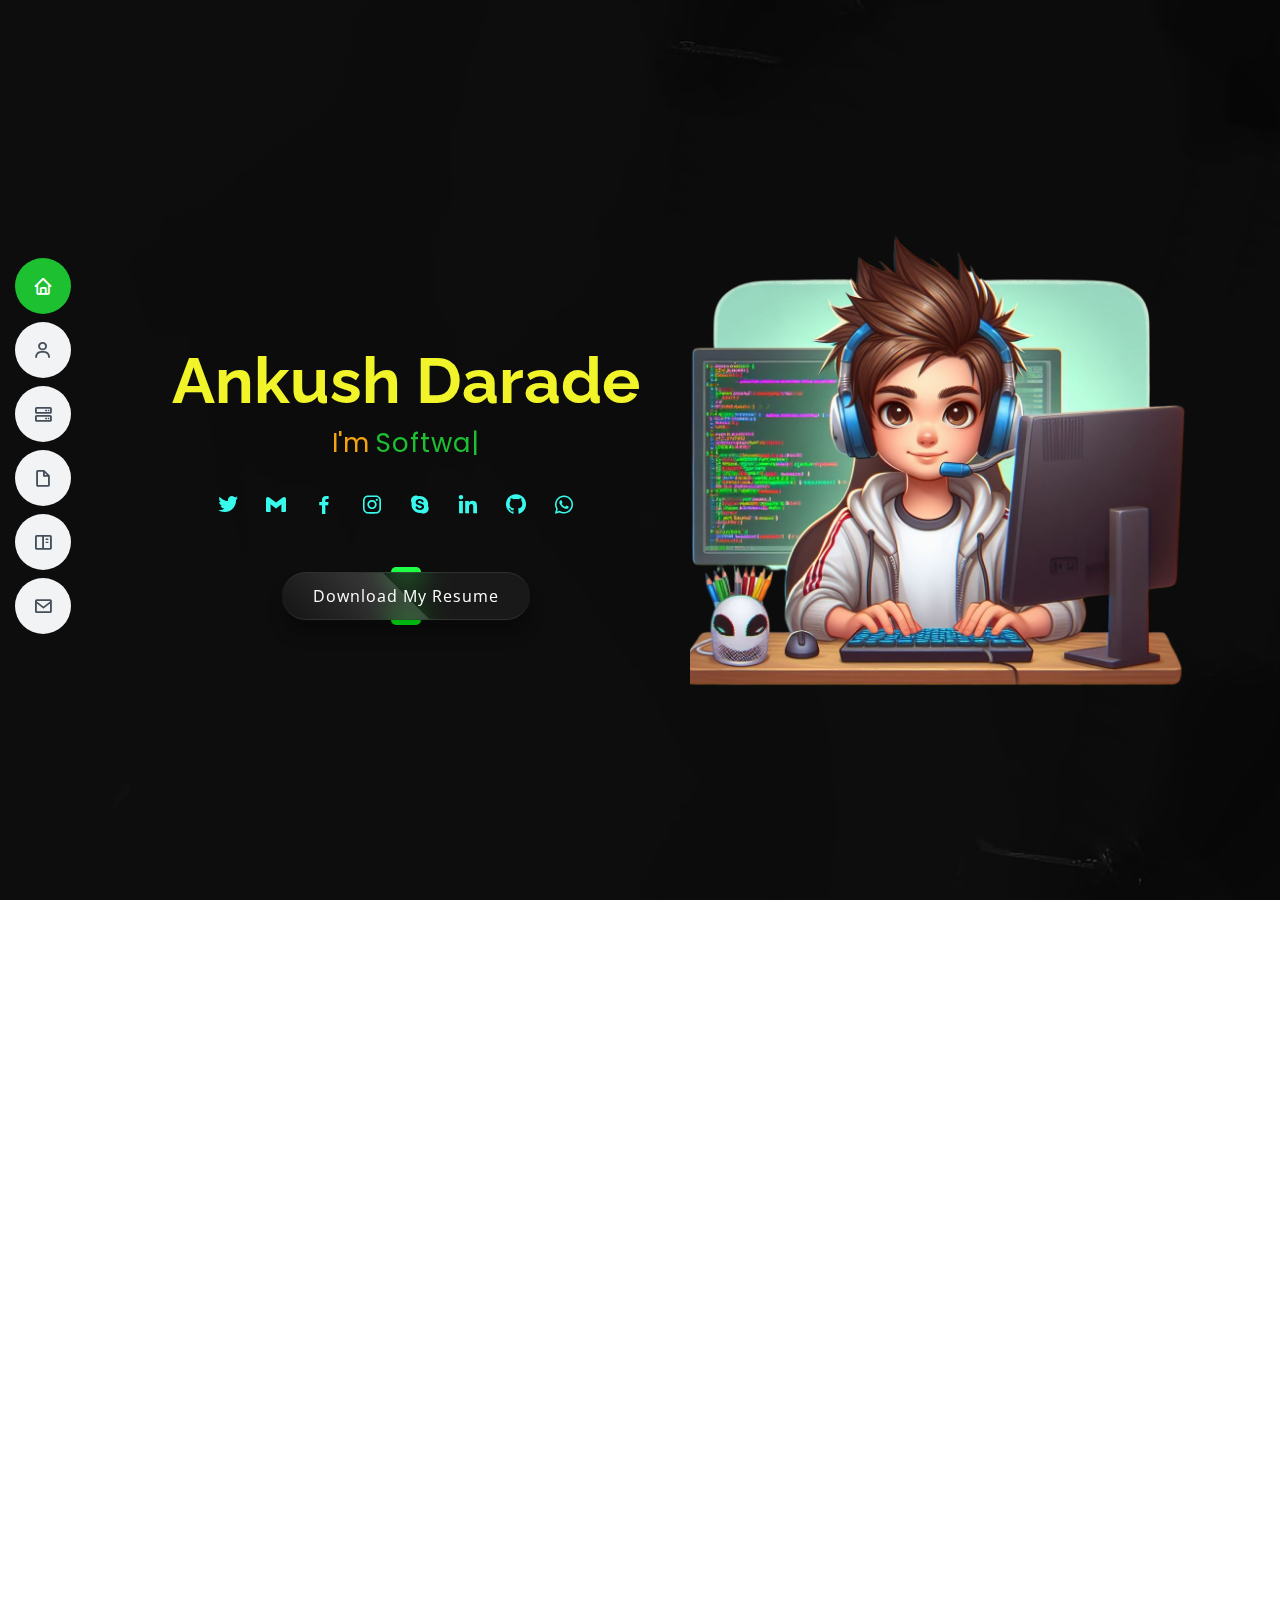
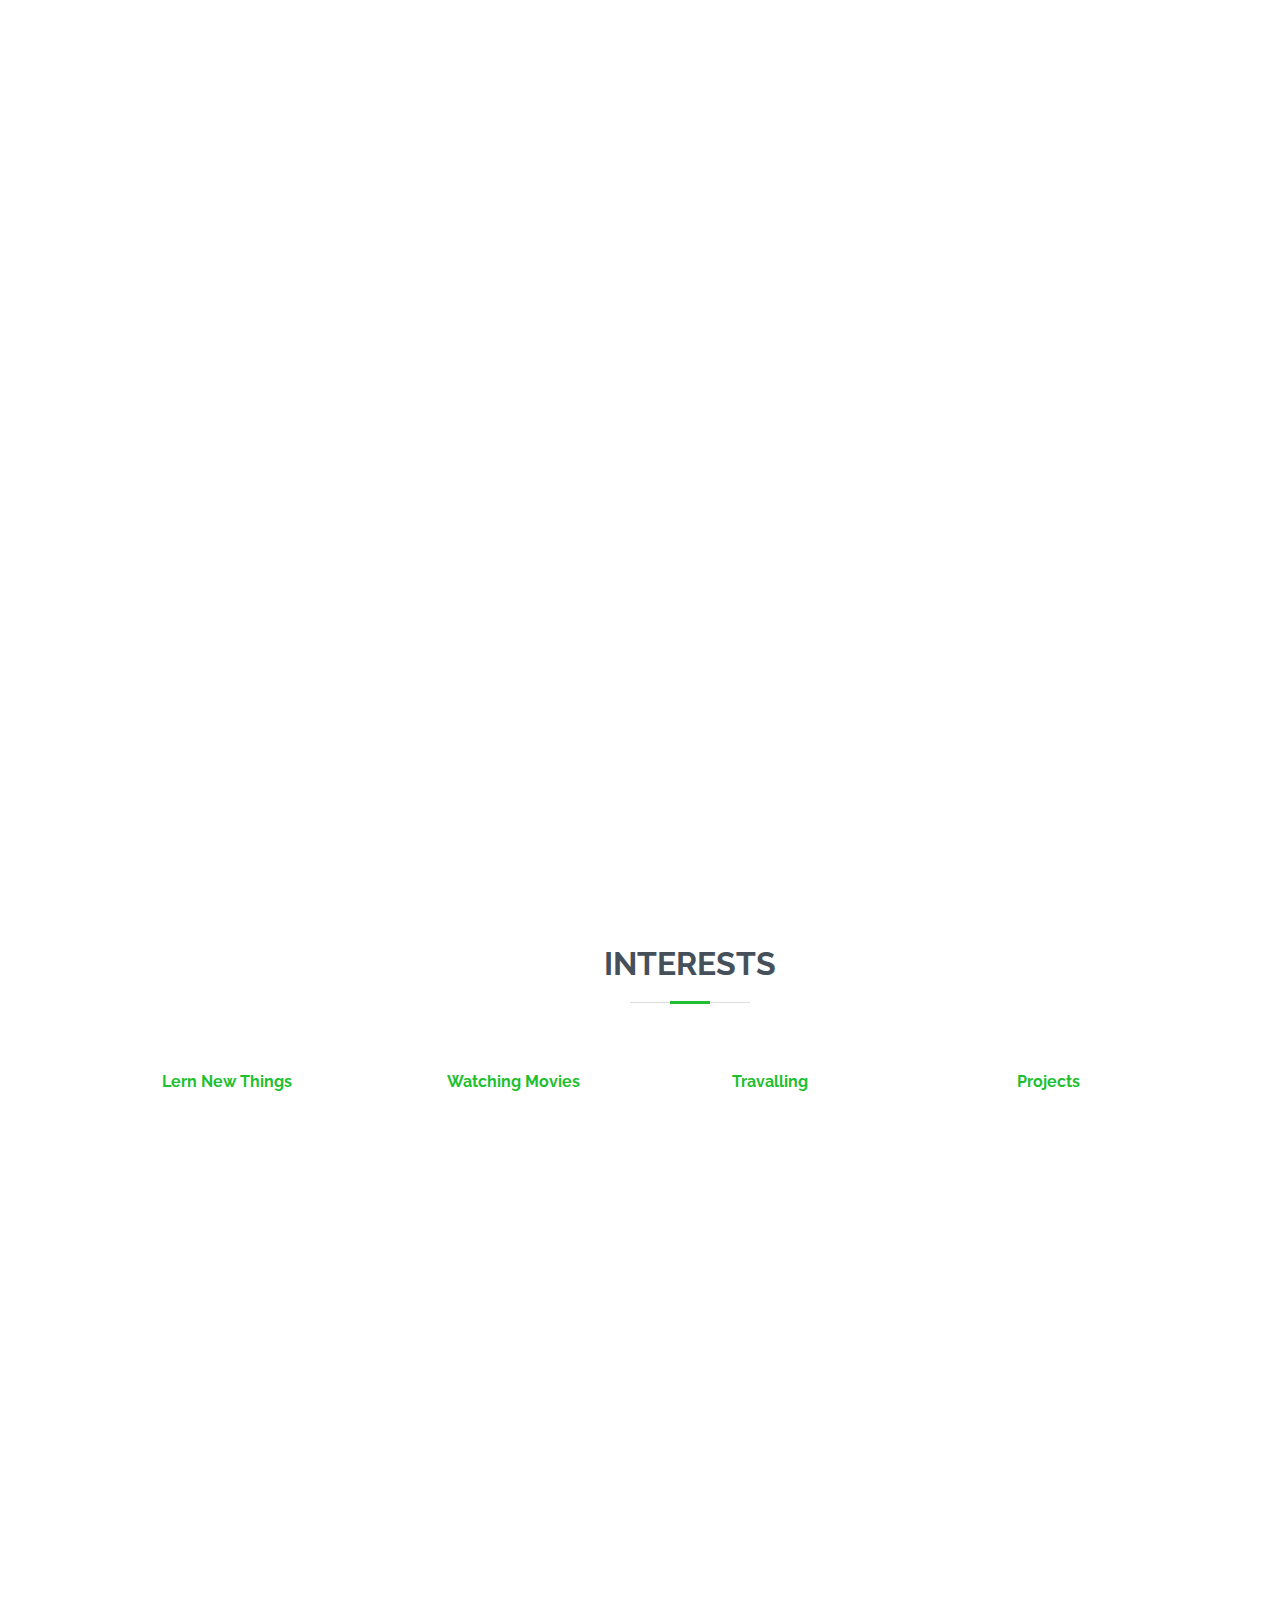
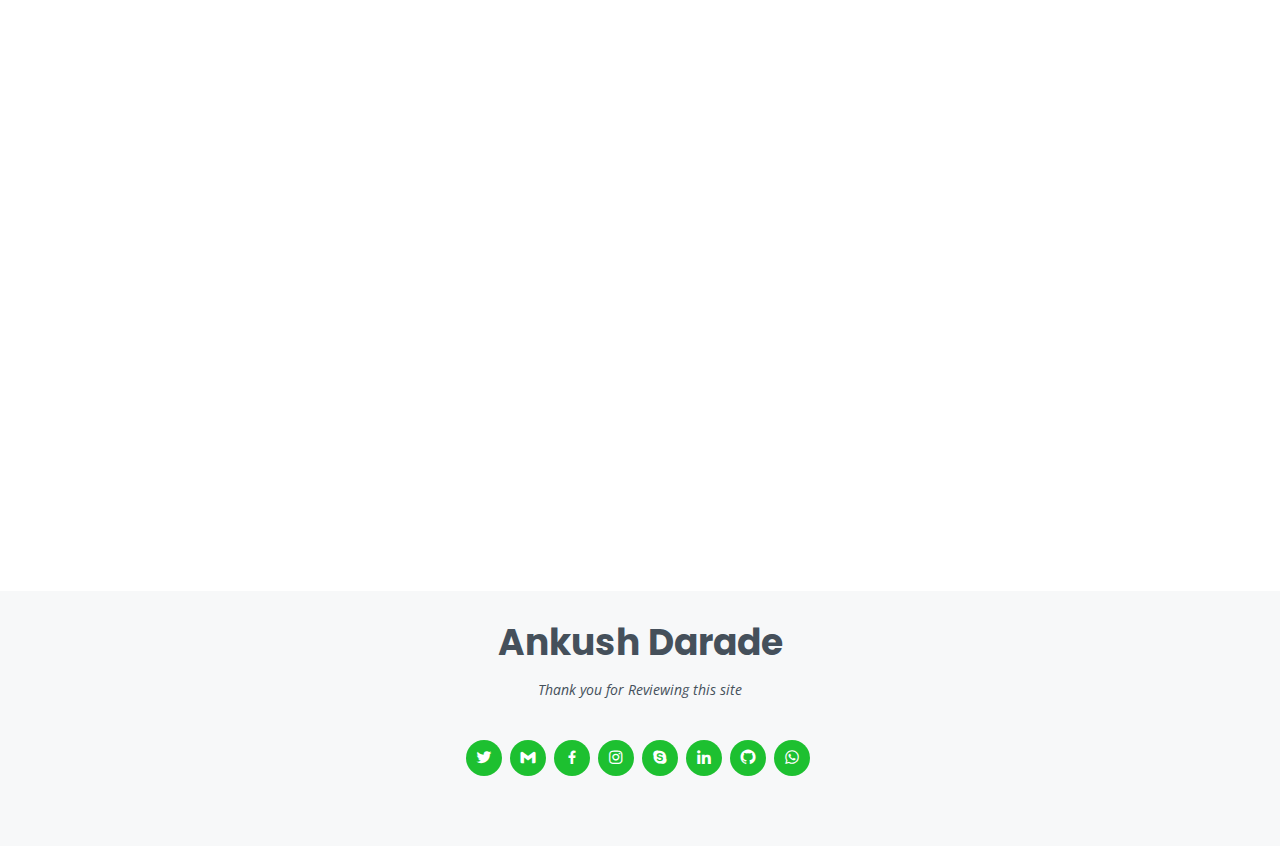
==== index.html @ 566ba765 "Update index.html" ====
<!DOCTYPE html>
<html lang="en">

<head>
  <meta charset="utf-8">
  <meta content="width=device-width, initial-scale=1.0" name="viewport">

  <title>Ankush Darade</title>
  <meta content="" name="description">
  <meta content="" name="keywords">

  <!-- Favicons -->
  <link href="assets/img/aiim.png" rel="icon">
  <link href="assets/img/aiim.png" rel="apple-touch-icon">

  <!-- Google Fonts -->
  <link
    href="https://fonts.googleapis.com/css?family=Open+Sans:300,300i,400,400i,600,600i,700,700i|Raleway:300,300i,400,400i,500,500i,600,600i,700,700i|Poppins:300,300i,400,400i,500,500i,600,600i,700,700i"
    rel="stylesheet">

  <!-- Vendor CSS Files -->
  <link href="assets/vendor/aos/aos.css" rel="stylesheet">
  <link href="assets/vendor/bootstrap/css/bootstrap.min.css" rel="stylesheet">
  <link href="assets/vendor/bootstrap-icons/bootstrap-icons.css" rel="stylesheet">
  <link href="assets/vendor/boxicons/css/boxicons.min.css" rel="stylesheet">
  <link href="assets/vendor/glightbox/css/glightbox.min.css" rel="stylesheet">
  <link href="assets/vendor/swiper/swiper-bundle.min.css" rel="stylesheet">

  <!-- Template Main CSS File -->
  <link href="assets/css/style.css" rel="stylesheet">

  <!-- =======================================================
  * Template Name:  -Ankush Darade
========= -->
</head>

<body>

  <!-- ======= Mobile nav toggle button ======= -->
  <!-- <button type="button" class="mobile-nav-toggle d-xl-none"><i class="bi bi-list mobile-nav-toggle"></i></button> -->
  <i class="bi bi-list mobile-nav-toggle d-lg-none"></i>
  <!-- ======= Header ======= -->
  <header id="header" class="d-flex flex-column justify-content-center">

    <nav id="navbar" class="navbar nav-menu">
      <ul>
        <li><a href="#hero" class="nav-link scrollto active"><i class="bx bx-home"></i> <span>Home</span></a></li>
        <li><a href="#about" class="nav-link scrollto"><i class="bx bx-user"></i> <span>About</span></a></li>
        <li><a href="#facts" class="nav-link scrollto"><i class="bx bx-server"></i> <span>Facts</span></a></li>
        <li><a href="#resume" class="nav-link scrollto"><i class="bx bx-file-blank"></i> <span>Resume</span></a></li>
        <li><a href="#portfolio" class="nav-link scrollto"><i class="bx bx-book-content"></i> <span>Portfolio</span></a>
        </li>
        <li><a href="#footer" class="nav-link scrollto"><i class="bx bx-envelope"></i> <span>Contact</span></a></li>
      </ul>
    </nav><!-- .nav-menu -->

  </header><!-- End Header -->

  <!-- ======= Hero Section ======= -->
  <section id="hero" class="d-flex flex-column justify-content-center">
    <div class="container" data-aos="zoom-in" data-aos-delay="100">
      <div class="d-flex flex-column  flex-md-row flex-md-row align-items-center">
        <div class="order-md-1 mb-md-0 mb-3 d-flex flex-column align-items-center ">
          <br>
          <br>

          <h1>Ankush Darade</h1>
          <p>I'm <span class="typed" data-typed-items=" Software Engineer,  Developer, Designer "></span></p>
          <div class="social-links ">
            <a href="https://twitter.com/Ankushdarade04" class="twitter" target="_blank"><i
                class="bx bxl-twitter"></i></a>
            <a href="mailto: atdarade84@gmail.com" class="gmail" target="_blank"><i class="bx bxl-gmail"></i></a>
            <a href="https://www.facebook.com/profile.php?id=100011464852823" class="facebook" target="_blank"><i
                class="bx bxl-facebook"></i></a>
            <a href="https://www.instagram.com/ankush_darade" class="instagram" target="_blank"><i
                class="bx bxl-instagram"></i></a>
            <a href="https://join.skype.com/invite/pvN6TI8yoT8o" class="google-plus" target="_blank"><i
                class="bx bxl-skype"></i></a>
            <a href="https://www.linkedin.com/in/ankush-darade-070a4716a" class="linkedin" target="_blank"><i
                class="bx bxl-linkedin"></i></a>
            <a href="https://github.com/AnkushDarade84" class="github" target="_blank"><i class="bx bxl-github"></i></a>
            <a href="https://wa.me/918446231090" class="whatsapp" target="_blank"><i class="bx bxl-whatsapp"></i></a>
            <!-- <img src="assets\img\aiim.png" alt="aiim" class="responsive" width="100%" height="100%"> -->

          </div>
          <!-- <br>
          <br> -->
          <div class="btn d-flex justify-content-center " target="_blank"><a href="https://drive.google.com/drive/folders/11ynoXITRt7KK3oPNn_LSjmxZaQpo_sqS?usp=sharing" target="_blank" >Download My Resume</a></div>

        </div>
        <div class="order-md-2 mr-md-3">
          <img src="assets\img\aiim.png" alt="Your Name" class="img-fluid "
            style="max-width: 500px; margin-top: 50px; margin-left: 50px;">
        </div>
      </div>
      <br>
    </div>

  </section><!-- End Hero -->

  <main id="main">

    <!-- ======= About Section ======= -->
    <section id="about" class="about">
      <div class="container" data-aos="fade-up">

        <div class="section-title">
          <h2>About</h2>
          <p>"As a graduate in Electronics and Telecommunications Engineering, with honors in Artificial Intelligence
            and Machine Learning, I am currently expanding my expertise in the field of Information Technology,
            furthering my knowledge and skills to thrive in this dynamic industry."
          </p>
        </div>

        <div class="row">
          <div class="col-lg-4">
            <img src="assets/img/Ankush.png" class="img-fluid" alt="">
          </div>
          <div class="col-lg-8 pt-4 pt-lg-0 content">
            <h3>Java Developer &amp; Web Developer.</h3>
            <p class="fst-italic">
              "I am currently acquiring knowledge in Java technology and web development through training and internship
              opportunities."
            </p>
            <div class="row">
              <div class="col-lg-6">
                <ul>
                  <li><i class="bi bi-chevron-right"></i> <strong>Birthday:</strong> <span>08 May 2000</span></li>
                  <!-- <li><i class="bi bi-chevron-right"></i> <strong>Website:</strong> <span>www.example.com</span></li> -->
                  <li><i class="bi bi-chevron-right"></i> <strong>Phone:</strong> <span>+91 8446231090</span></li>
                  <li><i class="bi bi-chevron-right"></i> <strong>City:</strong> <span>Nashik,Maharashtra, India</span>
                  </li>
                </ul>
              </div>
              <div class="col-lg-6">
                <ul>
                  <li><i class="bi bi-chevron-right"></i> <strong>Age:</strong> <span>23</span></li>
                  <li><i class="bi bi-chevron-right"></i> <strong>Degree:</strong> <span>B.E.</span></li>
                  <li><i class="bi bi-chevron-right"></i> <strong>email:</strong> <span>atdarde84@gmail.com</span>
                  </li>
                  <!-- <li><i class="bi bi-chevron-right"></i> <strong>Freelance:</strong> <span>Available</span></li> -->
                </ul>
              </div>
            </div>
            <p>
              Knowledgeable Java developer with expertise in SQL and web development. Skilled in creating robust and
              scalable applications using Java technologies. Adaptive in nature and like to work in a team. I have strong social skills and a
              colloquial. I’m now looking forward to taking the next step in my career. My ambition is to work in the
              field of New Technology.
            </p>
          </div>
        </div>

      </div>
    </section><!-- End About Section -->



    <!-- ======= Facts Section ======= -->
    <section id="facts" class="facts">
      <div class="container" data-aos="fade-up">

        <div class="section-title">
          <h2>Facts</h2>
          <p> "In my extensive project portfolio, I've not only completed numerous initiatives but also successfully
            commercialized select projects. Additionally, my achievements include securing prestigious awards both in
            project execution and academic endeavors, reflecting a dedication to excellence."</p>
        </div>

        <div class="row">

          <div class="col-lg-3 col-md-6">
            <div class="count-box">
              <i class="bi bi-emoji-smile"></i>
              <span data-purecounter-start="0" data-purecounter-end="15" data-purecounter-duration="1"
                class="purecounter"></span>
              <p>Happy Clients</p>
            </div>
          </div>

          <div class="col-lg-3 col-md-6 mt-5 mt-md-0">
            <div class="count-box">
              <i class="bi bi-bag-check-fill"></i>
              <span data-purecounter-start="0" data-purecounter-end="25" data-purecounter-duration="1"
                class="purecounter"></span>
              <p>Projects</p>
            </div>
          </div>

          <div class="col-lg-3 col-md-6 mt-5 mt-lg-0">
            <div class="count-box">
              <i class="bi bi-bag-check-fillbi bi-journal-richtext"></i>
              <span data-purecounter-start="0" data-purecounter-end="1" data-purecounter-duration="1"
                class="purecounter"></span>
              <p>Year of Experience</p>
            </div>
          </div>

          <div class="col-lg-3 col-md-6 mt-5 mt-lg-0">
            <div class="count-box">
              <i class="bi bi-award"></i>
              <span data-purecounter-start="0" data-purecounter-end="8" data-purecounter-duration="1"
                class="purecounter"></span>
              <p>Awards</p>
            </div>
          </div>

        </div>

      </div>
    </section><!-- End Facts Section -->

    </section>
    <!-- ======= Skills Section ======= -->
    <section id="skills" class="skills section-bg">
      <div class="container" data-aos="fade-up">

        <div class="section-title">
          <h2>Skills</h2>
          <p>"I possess proficient knowledge in Java full-stack development, with expertise in web-based applications.
            My skill set encompasses Java, MySQL, SpringBoot, React, HTML, CSS, and JavaScript, enabling me to excel in
            diverse technological environments."</p>
        </div>

        <div class="row skills-content">

          <div class="col-lg-6">

            <div class="progress">
              <span class="skill">Java <i class="val">80%</i></span>
              <div class="progress-bar-wrap">
                <div class="progress-bar" role="progressbar" aria-valuenow="80" aria-valuemin="0" aria-valuemax="100">
                </div>
              </div>
            </div>

            <div class="progress">
              <span class="skill">Springboot <i class="val">80%</i></span>
              <div class="progress-bar-wrap">
                <div class="progress-bar" role="progressbar" aria-valuenow="80" aria-valuemin="0" aria-valuemax="100">
                </div>
              </div>
            </div>

            <div class="progress">
              <span class="skill">HTML/CSS/JavaScript <i class="val">70%</i></span>
              <div class="progress-bar-wrap">
                <div class="progress-bar" role="progressbar" aria-valuenow="70" aria-valuemin="0" aria-valuemax="100">
                </div>
              </div>
            </div>
            <div class="progress">
              <span class="skill">C/C++ <i class="val">65%</i></span>
              <div class="progress-bar-wrap">
                <div class="progress-bar" role="progressbar" aria-valuenow="65" aria-valuemin="0" aria-valuemax="100">
                </div>
              </div>
            </div>

          </div>

          <div class="col-lg-6">

            <div class="progress">
              <span class="skill">React <i class="val">70%</i></span>
              <div class="progress-bar-wrap">
                <div class="progress-bar" role="progressbar" aria-valuenow="70" aria-valuemin="0" aria-valuemax="100">
                </div>
              </div>
            </div>

            <div class="progress">
              <span class="skill">Angular <i class="val">60%</i></span>
              <div class="progress-bar-wrap">
                <div class="progress-bar" role="progressbar" aria-valuenow="60" aria-valuemin="0" aria-valuemax="100">
                </div>
              </div>
            </div>

            <div class="progress">
              <span class="skill">MySQL<i class="val">75%</i></span>
              <div class="progress-bar-wrap">
                <div class="progress-bar" role="progressbar" aria-valuenow="75" aria-valuemin="0" aria-valuemax="100">
                </div>
              </div>
            </div>
            <div class="progress">
              <span class="skill">Python<i class="val">65%</i></span>
              <div class="progress-bar-wrap">
                <div class="progress-bar" role="progressbar" aria-valuenow="65" aria-valuemin="0" aria-valuemax="100">
                </div>
              </div>
            </div>

          </div>

        </div>

      </div>
    </section><!-- End Skills Section -->




    <!-- ======= Interests ======= -->
    <section>
      <div class="interests container">

        <div class="section-title">
          <h2>Interests</h2>
        </div>

        <div class="row">
          <div class="col-lg-3 col-md-6">
            <div class="icon-box">
              <i class="ri-store-line" style="color: #ffbb2c;"></i>
              <h3>Lern New Things</h3>
            </div>
          </div>
          <div class="col-lg-3 col-md-6 mt-5 mt-md-0">
            <div class="icon-box">
              <i class="ri-bar-chart-box-line" style="color: #5578ff;"></i>
              <h3>Watching Movies</h3>
            </div>
          </div>
          <div class="col-lg-3 col-md-6 mt-5 mt-lg-0">
            <div class="icon-box">
              <i class="ri-calendar-todo-line" style="color: #e80368;"></i>
              <h3>Travalling</h3>
            </div>
          </div>
          <div class="col-lg-3 col-md-6 mt-5 mt-lg-0">
            <div class="icon-box">
              <i class="ri-calendar-todo-line" style="color: #e80368;"></i>
              <h3>Projects</h3>
            </div>
          </div>



        </div><!-- End Interests -->
      </div>
    </section>

        <!-- ======= Resume Section ======= -->
        <section id="resume" class="resume">
          <div class="container" data-aos="fade-up">

            <div class="section-title">
              <h2>Resume</h2>
              <p>"As a graduate in Electronics and Telecommunications Engineering, with honors in Artificial
                Intelligence
                and Machine Learning, I am currently expanding my expertise in the field of Information Technology,
                furthering my knowledge and skills to thrive in this dynamic industry."
              </p>
            </div>

            <div class="row">
              <div class="col-lg-6">
                <h3 class="resume-title">Sumary</h3>
                <div class="resume-item pb-0">
                  <h4>Ankush Darade</h4>
                  <p><em>
                      "Following the completion of my diploma, I pursued further education by attaining a degree,
                      subsequently augmenting my skills through a Java Full Stack Course. Currently, I am actively
                      engaged in an internship at Softcrowd Technologies, where I am honing my practical expertise and
                      contributing to real-world projects.".</em></p>
                  <ul>
                    <li>Nashik, Maharashtra, India</li>
                    <li>+91 8446231090</li>
                    <li>atdarade84@gmail.com</li>
                  </ul>
                </div>

                <h3 class="resume-title">Education</h3>
                <div class="resume-item">
                  <h4>Bachlor of Electronics and Telecommunication </h4>
                  <h4>Honor in Artifical Inteligence and Machine Learning </h4>

                  <h5>2019 - 2022</h5>
                  <p><em>Dr. D Y Patil Institute of Technology Pimpri, Pune</em></p>
                  <p>Savitribai Phule Pune University </p>
                  <p>CGPA - 9.31 </p>
                </div>
                <div class="resume-item">
                  <h4>Diploma in Electronics and Telecommunication</h4>
                  <h5>2016 - 2019</h5>
                  <p><em>K. K. Wagh Polytechic, Nashik</em></p>
                  <p>Percentage - 81.12</p>
                </div>
              </div>
              <div class="col-lg-6">
                <h3 class="resume-title">Professional Experience</h3>
                <div class="resume-item">
                  <h4>Java Full Stack Developer - Internship</h4>
                  <h5>Aug 2023 - Feb 2024</h5>
                  <p><em>Softcrowd Technologies, Nashik</em></p>
                  <ul>
                    <li>
                      I have acquired expertise in developing dynamic web applications, proficiently managing both
                      backend database operations and front-end interface design.
                    </li>
                    <li>Hand's on Exprience in the - Java, Springboot, Sevlet, JDBC, API, Microservices, Docker</li>
                    <li>Known the Database- MySQL, MongoDB</li>
                    <li>Frontend Technologies - Html, CSS, JavaScript, React, Angular. <i class="fas fa-angular    "></i></li>
                  </ul>
                </div>
                <div class="resume-item">
                  <h4>Master Diploma in Full Stack Java Developer - Tranning</h4>
                  <h5>Dec 2022 - June 2023</h5>
                  <p><em>Profound Edutech Pvt. Ltd. Nashik</em></p>
                  <ul>
                    <li>I have undergone comprehensive training in core IT skills, where I diligently developed my
                      knowledge base, enabling me to proficiently navigate various aspects of information technology.
                    </li>
                    <li>I have gained familiarity with C, C++, Python, Java, Java frameworks, databases, and MERN stack
                      technology. </li>
                    <li>Completing weekly task of Small Programs</li>

                  </ul>
                </div>
              </div>
            </div>

          </div>
        </section><!-- End Resume Section -->

        <!-- ======= Portfolio Section ======= -->
        <section id="portfolio" class="portfolio section-bg">
          <div class="container" data-aos="fade-up">

            <div class="section-title">
              <h2>Portfolio</h2>
              <p>"In my portfolio, I showcase a diverse array of projects encompassing both software and hardware
                domains. Alongside my accomplishments, including securing prestigious awards, these projects exemplify
                my versatility and proficiency in delivering innovative solutions across various technological realms."
              </p>
            </div>

            <div class="row">
              <div class="col-lg-12 d-flex justify-content-center" data-aos="fade-up" data-aos-delay="100">
                <ul id="portfolio-flters">
                  <!-- <li data-filter="*" class="filter-active">All</li>
                  <li data-filter=".filter-app">Software Projects</li>
                  <li data-filter=".filter-card">Hardware & Software Project</li>
                  <li data-filter=".filter-web">Achivements</li>                  -->

                  <li data-filter="*" class="filter-active">All</li>
                  <li data-filter=".filter-soft">Software Projects</li>
                  <li data-filter=".filter-hard">Hardware & Software Project</li>
                  <li data-filter=".filter-achi">Achivements</li>
                </ul>
              </div>
            </div>

            <div class="row portfolio-container" data-aos="fade-up" data-aos-delay="200">



              <div class="col-lg-4 col-md-6 portfolio-item filter-soft">
                <div class="portfolio-wrap">
                  <img src="assets/img/portfolio/soft1.jpg" class="img-fluid" alt="">
                  <div class="portfolio-info">
                    <h4>Project 1</h4>
                    <p>Software</p>
                    <div class="portfolio-links">
                      <!-- <a href="assets/img/portfolio/portfolio-1.jpg" data-gallery="portfolioGallery"
                        class="portfolio-lightbox" title="App 1" ><i class="bx bx-plus"></i></a> -->
                      <a href="/indexrel/software1.html" class="portfolio-details-lightbox"
                        data-glightbox="type: external" title="Portfolio Details"><i class="bx bx-link"></i></a>
                    </div>
                  </div>
                </div>
              </div>

              <div class="col-lg-4 col-md-6 portfolio-item filter-soft">
                <div class="portfolio-wrap">
                  <img src="assets/img/portfolio/soft2.jpg" class="img-fluid" alt="">
                  <div class="portfolio-info">
                    <h4>Project 2</h4>
                    <p>Software</p>
                    <div class="portfolio-links">
                      <!-- <a href="assets/img/portfolio/portfolio-2.jpg" data-gallery="portfolioGallery"
                        class="portfolio-lightbox" title="Web 3"><i class="bx bx-plus"></i></a> -->
                      <a href="/indexrel/software2.html" class="portfolio-details-lightbox"
                        data-glightbox="type: external" title="Portfolio Details"><i class="bx bx-link"></i></a>
                    </div>
                  </div>
                </div>
              </div>


              <div class="col-lg-4 col-md-6 portfolio-item filter-soft">
                <div class="portfolio-wrap">
                  <img src="assets/img/portfolio/soft3.jpg" class="img-fluid" alt="">
                  <div class="portfolio-info">
                    <h4>Project 3</h4>
                    <p>Software</p>
                    <div class="portfolio-links">
                      <!-- <a href="assets/img/portfolio/portfolio-9.jpg" data-gallery="portfolioGallery"
                        class="portfolio-lightbox" title="Web 3"><i class="bx bx-plus"></i></a> -->
                      <a href="indexrel/software3.html" class="portfolio-details-lightbox"
                        data-glightbox="type: external" title="Portfolio Details"><i class="bx bx-link"></i></a>
                    </div>
                  </div>
                </div>
              </div>

              <div class="col-lg-4 col-md-6 portfolio-item filter-achi">
                <div class="portfolio-wrap">
                  <img src="assets/img/portfolio/achi1.jpg" class="img-fluid" alt="">
                  <div class="portfolio-info">
                    <h4>Achivement</h4>
                    <p>Rank 1</p>
                    <div class="portfolio-links">
                      <!-- <a href="assets/img/portfolio/portfolio-3.jpg" data-gallery="portfolioGallery"
                        class="portfolio-lightbox" title="App 2"><i class="bx bx-plus"></i></a> -->
                      <a href="indexrel/achivement1.html" class="portfolio-details-lightbox"
                        data-glightbox="type: external" title="Portfolio Details"><i class="bx bx-link"></i></a>
                    </div>
                  </div>
                </div>
              </div>

              <div class="col-lg-4 col-md-6 portfolio-item filter-hard">
                <div class="portfolio-wrap">
                  <img src="assets/img/portfolio/hard1.jpg" class="img-fluid" alt="">
                  <div class="portfolio-info">
                    <h4>Project 1</h4>
                    <p>Hardware</p>
                    <div class="portfolio-links">
                      <!-- <a href="assets/img/portfolio/portfolio-4.jpg" data-gallery="portfolioGallery"
                        class="portfolio-lightbox" title="Card 2"><i class="bx bx-plus"></i></a> -->
                      <a href="indexrel/hardware1.html" class="portfolio-details-lightbox"
                        data-glightbox="type: external" title="Portfolio Details"><i class="bx bx-link"></i></a>
                    </div>
                  </div>
                </div>
              </div>

              <div class="col-lg-4 col-md-6 portfolio-item filter-achi">
                <div class="portfolio-wrap">
                  <img src="assets/img/portfolio/achi2.jpg" class="img-fluid" alt="">
                  <div class="portfolio-info">
                    <h4>Achivement</h4>
                    <p>Rank 2</p>
                    <div class="portfolio-links">
                      <!-- <a href="assets/img/portfolio/portfolio-5.jpg" data-gallery="portfolioGallery"
                        class="portfolio-lightbox" title="Web 2"><i class="bx bx-plus"></i></a> -->
                      <a href="indexrel/achivement2.html" class="portfolio-details-lightbox"
                        data-glightbox="type: external" title="Portfolio Details"><i class="bx bx-link"></i></a>
                    </div>
                  </div>
                </div>
              </div>

              <div class="col-lg-4 col-md-6 portfolio-item filter-hard">
                <div class="portfolio-wrap">
                  <img src="assets/img/portfolio/hard2.jpg" class="img-fluid" alt="">
                  <div class="portfolio-info">
                    <h4>Project 2</h4>
                    <p>Hardware</p>
                    <div class="portfolio-links">
                      <!-- <a href="assets/img/portfolio/portfolio-6.jpg" data-gallery="portfolioGallery"
                        class="portfolio-lightbox" title="App 3"><i class="bx bx-plus"></i></a> -->
                      <a href="indexrel/hardware2.html" class="portfolio-details-lightbox"
                        data-glightbox="type: external" title="Portfolio Details"><i class="bx bx-link"></i></a>
                    </div>
                  </div>
                </div>
              </div>

              <div class="col-lg-4 col-md-6 portfolio-item filter-achi">
                <div class="portfolio-wrap">
                  <img src="assets/img/portfolio/achi3.jpg" class="img-fluid" alt="">
                  <div class="portfolio-info">
                    <h4>Achivement</h4>
                    <p>Rank 1</p>
                    <div class="portfolio-links">
                      <!-- <a href="assets/img/portfolio/portfolio-7.jpg" data-gallery="portfolioGallery"
                        class="portfolio-lightbox" title="Card 1"><i class="bx bx-plus"></i></a> -->
                      <a href="indexrel/achivement3.html" class="portfolio-details-lightbox"
                        data-glightbox="type: external" title="Portfolio Details"><i class="bx bx-link"></i></a>
                    </div>
                  </div>
                </div>
              </div>

              <div class="col-lg-4 col-md-6 portfolio-item filter-hard">
                <div class="portfolio-wrap">
                  <img src="assets/img/portfolio/hard3.jpg" class="img-fluid" alt="">
                  <div class="portfolio-info">
                    <h4>Project 3</h4>
                    <p>Hardware</p>
                    <div class="portfolio-links">
                      <!-- <a href="assets/img/portfolio/portfolio-8.jpg" data-gallery="portfolioGallery"
                        class="portfolio-lightbox" title="Card 3"><i class="bx bx-plus"></i></a> -->
                      <a href="indexrel/hardware3.html" class="portfolio-details-lightbox"
                        data-glightbox="type: external" title="Portfolio Details"><i class="bx bx-link"></i></a>
                    </div>
                  </div>
                </div>
              </div>

              <div class="col-lg-4 col-md-6 portfolio-item filter-hard">
                <div class="portfolio-wrap">
                  <img src="assets/img/portfolio/hard4.jpg" class="img-fluid" alt="">
                  <div class="portfolio-info">
                    <h4>Project 4</h4>
                    <p>Hardware</p>
                    <div class="portfolio-links">
                      <!-- <a href="assets/img/portfolio/portfolio-9.jpg" data-gallery="portfolioGallery"
                        class="portfolio-lightbox" title="Web 3"><i class="bx bx-plus"></i></a> -->
                      <a href="indexrel/hardware4.html" class="portfolio-details-lightbox"
                        data-glightbox="type: external" title="Portfolio Details"><i class="bx bx-link"></i></a>
                    </div>
                  </div>
                </div>
              </div>

              <div class="col-lg-4 col-md-6 portfolio-item filter-hard">
                <div class="portfolio-wrap">
                  <img src="assets/img/portfolio/hard5.jpg" class="img-fluid" alt="">
                  <div class="portfolio-info">
                    <h4>Project 5</h4>
                    <p>Hardware</p>
                    <div class="portfolio-links">
                      <!-- <a href="assets/img/portfolio/portfolio-9.jpg" data-gallery="portfolioGallery"
                        class="portfolio-lightbox" title="Web 3"><i class="bx bx-plus"></i></a> -->
                      <a href="indexrel/hardware5.html" class="portfolio-details-lightbox"
                        data-glightbox="type: external" title="Portfolio Details"><i class="bx bx-link"></i></a>
                    </div>
                  </div>
                </div>
              </div>


              <div class="col-lg-4 col-md-6 portfolio-item filter-hard">
                <div class="portfolio-wrap">
                  <img src="assets/img/portfolio/hard6.jpg" class="img-fluid" alt="">
                  <div class="portfolio-info">
                    <h4>Project 6</h4>
                    <p>Hardware</p>
                    <div class="portfolio-links">
                      <!-- <a href="assets/img/portfolio/portfolio-9.jpg" data-gallery="portfolioGallery"
                        class="portfolio-lightbox" title="Web 3"><i class="bx bx-plus"></i></a> -->
                      <a href="indexrel/hardware6.html" class="portfolio-details-lightbox"
                        data-glightbox="type: external" title="Portfolio Details"><i class="bx bx-link"></i></a>
                    </div>
                  </div>
                </div>
              </div>




            </div>
        </section><!-- End Portfolio Section -->

  </main><!-- End #main -->

  <!-- ======= Footer ======= -->
  <footer id="footer">
    <div class="container">
      <h3>Ankush Darade</h3>
      <p>Thank you for Reviewing this site</p>
      <div class="social-links">
        <a href="https://twitter.com/Ankushdarade04" class="twitter" target="_blank"><i class="bx bxl-twitter"></i></a>
        <a href="mailto: atdarade84@gmail.com" class="gmail" target="_blank"><i class="bx bxl-gmail"></i></a>
        <a href="https://www.facebook.com/profile.php?id=100011464852823" class="facebook" target="_blank"><i
            class="bx bxl-facebook"></i></a>
        <a href="https://www.instagram.com/ankush_darade" class="instagram" target="_blank"><i
            class="bx bxl-instagram"></i></a>
        <a href="https://join.skype.com/invite/pvN6TI8yoT8o" class="google-plus" target="_blank"><i
            class="bx bxl-skype"></i></a>
        <a href="https://www.linkedin.com/in/ankush-darade-070a4716a" class="linkedin" target="_blank"><i
            class="bx bxl-linkedin"></i></a>
        <a href="https://github.com/AnkushDarade84" class="github" target="_blank"><i class="bx bxl-github"></i></a>
        <a href="https://wa.me/918446231090" class="whatsapp" target="_blank"><i class="bx bxl-whatsapp"></i></a>
      </div>

  </footer><!-- End Footer -->

  <div id="preloader"></div>
  <a href="#" class="back-to-top d-flex align-items-center justify-content-center"><i
      class="bi bi-arrow-up-short"></i></a>

  <!-- Vendor JS Files -->
  <script src="assets/vendor/purecounter/purecounter_vanilla.js"></script>
  <script src="assets/vendor/aos/aos.js"></script>
  <script src="assets/vendor/bootstrap/js/bootstrap.bundle.min.js"></script>
  <script src="assets/vendor/glightbox/js/glightbox.min.js"></script>
  <script src="assets/vendor/isotope-layout/isotope.pkgd.min.js"></script>
  <script src="assets/vendor/swiper/swiper-bundle.min.js"></script>
  <script src="assets/vendor/typed.js/typed.umd.js"></script>
  <script src="assets/vendor/waypoints/noframework.waypoints.js"></script>
  <script src="assets/vendor/php-email-form/validate.js"></script>

  <!-- Template Main JS File -->
  <script src="assets/js/main.js"></script>

</body>

</html>
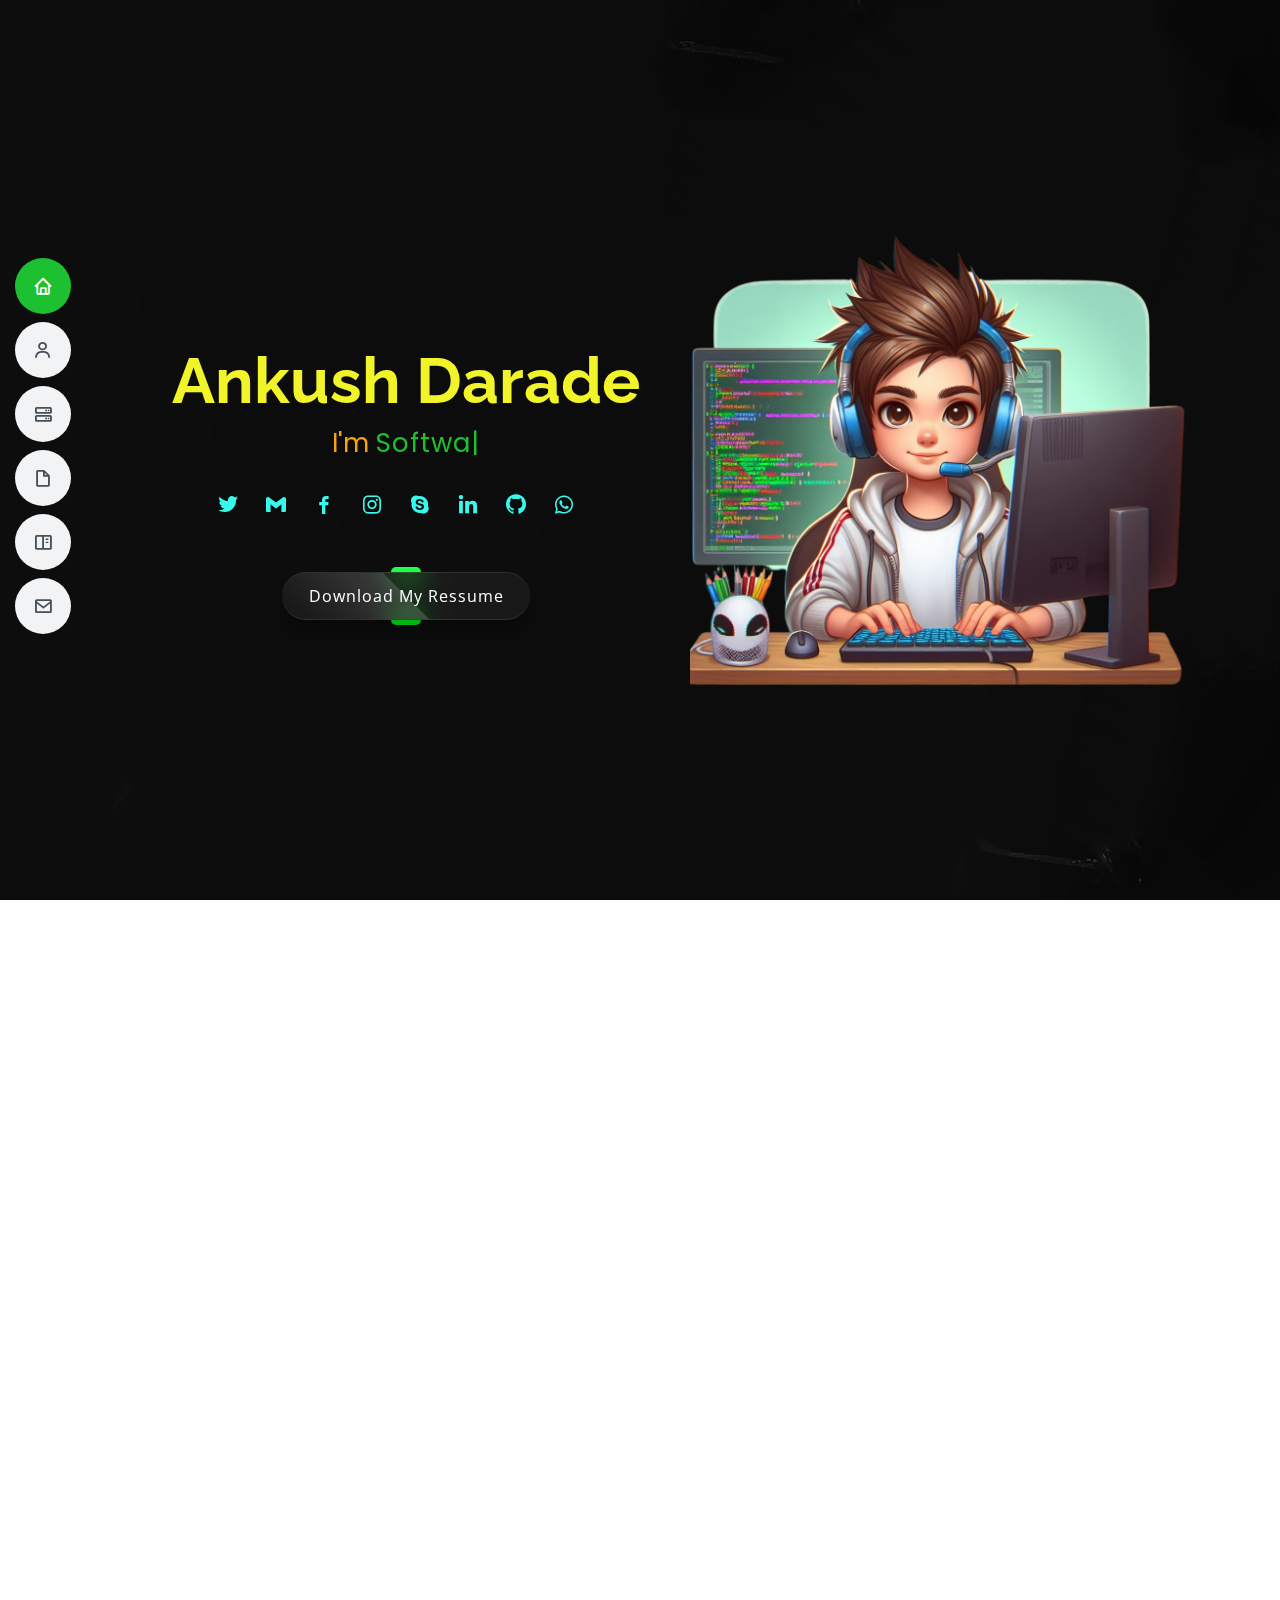
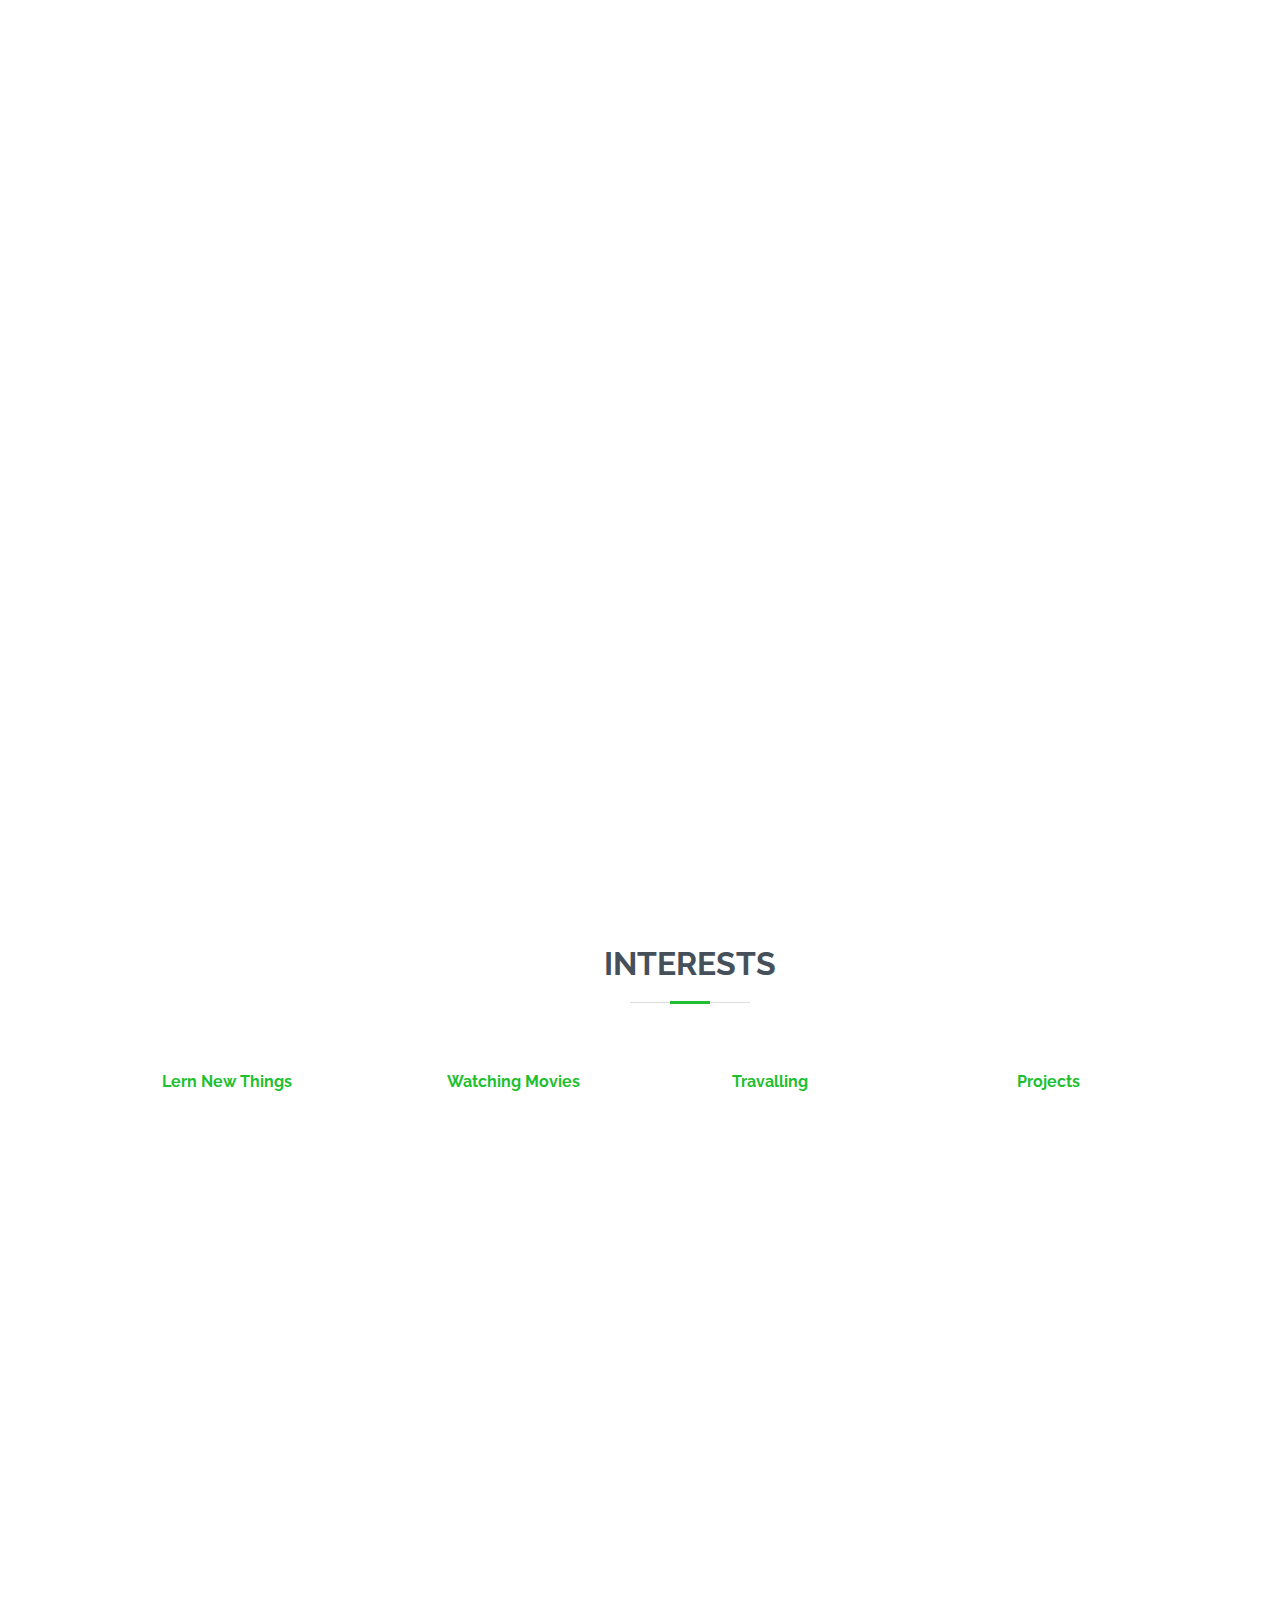
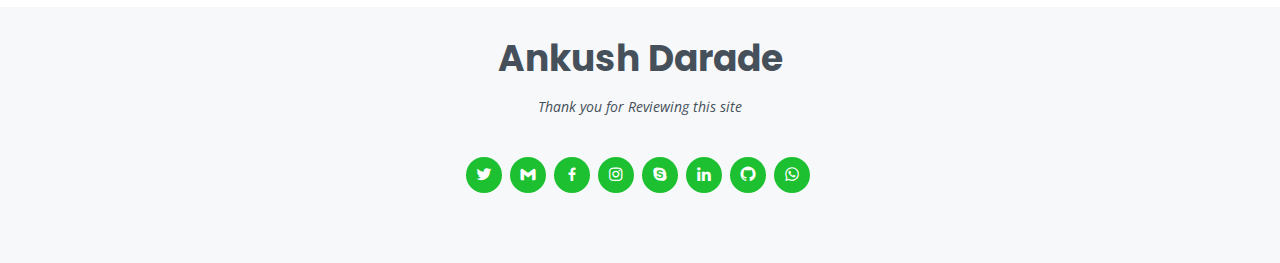
==== commit 09221451: "final code" ====
--- a/index.html
+++ b/index.html
@@ -28,6 +28,9 @@
 
   <!-- Template Main CSS File -->
   <link href="assets/css/style.css" rel="stylesheet">
+
+
+
 
   <!-- =======================================================
   * Template Name:  -Ankush Darade
@@ -79,17 +82,17 @@
             <a href="https://www.linkedin.com/in/ankush-darade-070a4716a" class="linkedin" target="_blank"><i
                 class="bx bxl-linkedin"></i></a>
             <a href="https://github.com/AnkushDarade84" class="github" target="_blank"><i class="bx bxl-github"></i></a>
-            <a href="https://wa.me/918446231090" class="whatsapp" target="_blank"><i class="bx bxl-whatsapp"></i></a>
+            <a href="tel:+91-8446231090" class="whatsapp"><i class="bx bxl-whatsapp"></i></a>
             <!-- <img src="assets\img\aiim.png" alt="aiim" class="responsive" width="100%" height="100%"> -->
 
           </div>
           <!-- <br>
           <br> -->
-          <div class="btn d-flex justify-content-center " target="_blank"><a href="https://drive.google.com/drive/folders/11ynoXITRt7KK3oPNn_LSjmxZaQpo_sqS?usp=sharing" target="_blank" >Download My Resume</a></div>
+          <div class="btn d-flex justify-content-center " target="_blank"><a href="https://drive.google.com/drive/folders/11ynoXITRt7KK3oPNn_LSjmxZaQpo_sqS?usp=sharing" target="_blank" >Download My Ressume</a></div>
 
         </div>
         <div class="order-md-2 mr-md-3">
-          <img src="assets\img\aiim.png" alt="Your Name" class="img-fluid "
+          <img src="assets\img\aiim.png" alt="Your Name" class="img-fluid " loading="lazy"
             style="max-width: 500px; margin-top: 50px; margin-left: 50px;">
         </div>
       </div>
@@ -114,7 +117,7 @@
 
         <div class="row">
           <div class="col-lg-4">
-            <img src="assets/img/Ankush.png" class="img-fluid" alt="">
+            <img src="assets/img/Ankush.png" class="img-fluid" alt="" loading="lazy">
           </div>
           <div class="col-lg-8 pt-4 pt-lg-0 content">
             <h3>Java Developer &amp; Web Developer.</h3>
@@ -311,25 +314,25 @@
         </div>
 
         <div class="row">
-          <div class="col-lg-3 col-md-6">
+          <div class="col-lg-3 col-md-3">
             <div class="icon-box">
               <i class="ri-store-line" style="color: #ffbb2c;"></i>
               <h3>Lern New Things</h3>
             </div>
           </div>
-          <div class="col-lg-3 col-md-6 mt-5 mt-md-0">
+          <div class="col-lg-3 col-md-4 mt-4 mt-md-0">
             <div class="icon-box">
               <i class="ri-bar-chart-box-line" style="color: #5578ff;"></i>
               <h3>Watching Movies</h3>
             </div>
           </div>
-          <div class="col-lg-3 col-md-6 mt-5 mt-lg-0">
+          <div class="col-lg-3 col-md-4 mt-4 mt-md-0">
             <div class="icon-box">
               <i class="ri-calendar-todo-line" style="color: #e80368;"></i>
               <h3>Travalling</h3>
             </div>
           </div>
-          <div class="col-lg-3 col-md-6 mt-5 mt-lg-0">
+          <div class="col-lg-3 col-md-4 mt-4 mt-md-0">
             <div class="icon-box">
               <i class="ri-calendar-todo-line" style="color: #e80368;"></i>
               <h3>Projects</h3>
@@ -339,8 +342,6 @@
 
 
         </div><!-- End Interests -->
-      </div>
-    </section>
 
         <!-- ======= Resume Section ======= -->
         <section id="resume" class="resume">
@@ -391,32 +392,60 @@
               </div>
               <div class="col-lg-6">
                 <h3 class="resume-title">Professional Experience</h3>
+
+                <div class="resume-item">
+                  <h4>Software Developer Intern</h4>
+                  <h5>Aug 2024 -  Pursing </h5>
+                  <p><em>Livestrong Technologies, Nashik</em></p>
+                  <ul>
+                    <li>
+                      NetSuite Technology ERP | CRM | Management tool | SuiteScript 
+                 </ul>
+                </div>
+                     <div class="resume-item">
+                  <h4>Web Developer - Internship</h4>
+                  <h5>May 2024 - June 2024 </h5>
+                  <p><em>VeriTech Software It Sevice - Remote</em></p>
+                  <ul>
+                    <li>
+                      Web Development Internship 3 month Internship Remote mode – HTML | CSS | JavaScript
+                    </li>
+                 </ul>
+                </div>
+                
                 <div class="resume-item">
                   <h4>Java Full Stack Developer - Internship</h4>
-                  <h5>Aug 2023 - Feb 2024</h5>
+                  <h5>Sep 2023 - Mar 2024</h5>
                   <p><em>Softcrowd Technologies, Nashik</em></p>
                   <ul>
                     <li>
-                      I have acquired expertise in developing dynamic web applications, proficiently managing both
-                      backend database operations and front-end interface design.
+                      Hands On experience on following Technologies
+                      JAVA | MySQL | Webapp | C | CPP | Python | HTML | CSS | JavaScript | Angular | ReactJs | Manual 
+                      Testing | MongoDB | NodeJs | MIcroServices | API | Servlet| SpringBoot | Junit | ExpressJS
                     </li>
-                    <li>Hand's on Exprience in the - Java, Springboot, Sevlet, JDBC, API, Microservices, Docker</li>
-                    <li>Known the Database- MySQL, MongoDB</li>
-                    <li>Frontend Technologies - Html, CSS, JavaScript, React, Angular. <i class="fas fa-angular    "></i></li>
-                  </ul>
+                 </ul>
                 </div>
                 <div class="resume-item">
                   <h4>Master Diploma in Full Stack Java Developer - Tranning</h4>
                   <h5>Dec 2022 - June 2023</h5>
                   <p><em>Profound Edutech Pvt. Ltd. Nashik</em></p>
                   <ul>
-                    <li>I have undergone comprehensive training in core IT skills, where I diligently developed my
-                      knowledge base, enabling me to proficiently navigate various aspects of information technology.
+                    <li>Getting training of following technologies 
+                      JAVA | SQL | Webapp | C | CPP | Python | HTML | CSS | JavaScript |
+                      ReactJs | Manual Testing | MongoDB | NodeJs
                     </li>
-                    <li>I have gained familiarity with C, C++, Python, Java, Java frameworks, databases, and MERN stack
-                      technology. </li>
-                    <li>Completing weekly task of Small Programs</li>
-
+                  
+                  </ul>
+                </div>
+                <div class="resume-item">
+                  <h4> Programmer Analyst Trainee – CSD Program</h4>
+                  <h5>Jan 2022 - May 2022</h5>
+                  <p><em>Cognizant Pune</em></p>
+                  <ul>
+                    <li>Participated the CSD Intern Training learning new Technology of Java Full Stack Development to getting 
+                      Knowledge of the Java technology, Spring framework, Database Connectivity, MySQL database, UI 
+                      Designing with React
+                  
                   </ul>
                 </div>
               </div>
@@ -459,7 +488,7 @@
 
               <div class="col-lg-4 col-md-6 portfolio-item filter-soft">
                 <div class="portfolio-wrap">
-                  <img src="assets/img/portfolio/soft1.jpg" class="img-fluid" alt="">
+                  <img src="assets/img/portfolio/soft1.jpg" class="img-fluid" alt="" loading="lazy">
                   <div class="portfolio-info">
                     <h4>Project 1</h4>
                     <p>Software</p>
@@ -475,7 +504,7 @@
 
               <div class="col-lg-4 col-md-6 portfolio-item filter-soft">
                 <div class="portfolio-wrap">
-                  <img src="assets/img/portfolio/soft2.jpg" class="img-fluid" alt="">
+                  <img src="assets/img/portfolio/soft2.jpg" class="img-fluid" alt="" loading="lazy">
                   <div class="portfolio-info">
                     <h4>Project 2</h4>
                     <p>Software</p>
@@ -492,7 +521,7 @@
 
               <div class="col-lg-4 col-md-6 portfolio-item filter-soft">
                 <div class="portfolio-wrap">
-                  <img src="assets/img/portfolio/soft3.jpg" class="img-fluid" alt="">
+                  <img src="assets/img/portfolio/soft3.jpg" class="img-fluid" alt="" loading="lazy">
                   <div class="portfolio-info">
                     <h4>Project 3</h4>
                     <p>Software</p>
@@ -508,7 +537,7 @@
 
               <div class="col-lg-4 col-md-6 portfolio-item filter-achi">
                 <div class="portfolio-wrap">
-                  <img src="assets/img/portfolio/achi1.jpg" class="img-fluid" alt="">
+                  <img src="assets/img/portfolio/achi1.jpg" class="img-fluid" alt="" loading="lazy">
                   <div class="portfolio-info">
                     <h4>Achivement</h4>
                     <p>Rank 1</p>
@@ -524,7 +553,7 @@
 
               <div class="col-lg-4 col-md-6 portfolio-item filter-hard">
                 <div class="portfolio-wrap">
-                  <img src="assets/img/portfolio/hard1.jpg" class="img-fluid" alt="">
+                  <img src="assets/img/portfolio/hard1.jpg" class="img-fluid" alt="" loading="lazy">
                   <div class="portfolio-info">
                     <h4>Project 1</h4>
                     <p>Hardware</p>
@@ -540,7 +569,7 @@
 
               <div class="col-lg-4 col-md-6 portfolio-item filter-achi">
                 <div class="portfolio-wrap">
-                  <img src="assets/img/portfolio/achi2.jpg" class="img-fluid" alt="">
+                  <img src="assets/img/portfolio/achi2.jpg" class="img-fluid" alt="" loading="lazy">
                   <div class="portfolio-info">
                     <h4>Achivement</h4>
                     <p>Rank 2</p>
@@ -556,7 +585,7 @@
 
               <div class="col-lg-4 col-md-6 portfolio-item filter-hard">
                 <div class="portfolio-wrap">
-                  <img src="assets/img/portfolio/hard2.jpg" class="img-fluid" alt="">
+                  <img src="assets/img/portfolio/hard2.jpg" class="img-fluid" alt="" loading="lazy">
                   <div class="portfolio-info">
                     <h4>Project 2</h4>
                     <p>Hardware</p>
@@ -572,7 +601,7 @@
 
               <div class="col-lg-4 col-md-6 portfolio-item filter-achi">
                 <div class="portfolio-wrap">
-                  <img src="assets/img/portfolio/achi3.jpg" class="img-fluid" alt="">
+                  <img src="assets/img/portfolio/achi3.jpg" class="img-fluid" alt="" loading="lazy">
                   <div class="portfolio-info">
                     <h4>Achivement</h4>
                     <p>Rank 1</p>
@@ -588,7 +617,7 @@
 
               <div class="col-lg-4 col-md-6 portfolio-item filter-hard">
                 <div class="portfolio-wrap">
-                  <img src="assets/img/portfolio/hard3.jpg" class="img-fluid" alt="">
+                  <img src="assets/img/portfolio/hard3.jpg" class="img-fluid" alt="" loading="lazy">
                   <div class="portfolio-info">
                     <h4>Project 3</h4>
                     <p>Hardware</p>
@@ -604,7 +633,7 @@
 
               <div class="col-lg-4 col-md-6 portfolio-item filter-hard">
                 <div class="portfolio-wrap">
-                  <img src="assets/img/portfolio/hard4.jpg" class="img-fluid" alt="">
+                  <img src="assets/img/portfolio/hard4.jpg" class="img-fluid" alt="" loading="lazy">
                   <div class="portfolio-info">
                     <h4>Project 4</h4>
                     <p>Hardware</p>
@@ -620,7 +649,7 @@
 
               <div class="col-lg-4 col-md-6 portfolio-item filter-hard">
                 <div class="portfolio-wrap">
-                  <img src="assets/img/portfolio/hard5.jpg" class="img-fluid" alt="">
+                  <img src="assets/img/portfolio/hard5.jpg" class="img-fluid" alt="" loading="lazy">
                   <div class="portfolio-info">
                     <h4>Project 5</h4>
                     <p>Hardware</p>
@@ -637,7 +666,7 @@
 
               <div class="col-lg-4 col-md-6 portfolio-item filter-hard">
                 <div class="portfolio-wrap">
-                  <img src="assets/img/portfolio/hard6.jpg" class="img-fluid" alt="">
+                  <img src="assets/img/portfolio/hard6.jpg" class="img-fluid" alt="" loading="lazy">
                   <div class="portfolio-info">
                     <h4>Project 6</h4>
                     <p>Hardware</p>
@@ -676,7 +705,7 @@
         <a href="https://www.linkedin.com/in/ankush-darade-070a4716a" class="linkedin" target="_blank"><i
             class="bx bxl-linkedin"></i></a>
         <a href="https://github.com/AnkushDarade84" class="github" target="_blank"><i class="bx bxl-github"></i></a>
-        <a href="https://wa.me/918446231090" class="whatsapp" target="_blank"><i class="bx bxl-whatsapp"></i></a>
+        <a href="tel:+91-8446231090" class="whatsapp"><i class="bx bxl-whatsapp"></i></a>
       </div>
 
   </footer><!-- End Footer -->
@@ -696,9 +725,14 @@
   <script src="assets/vendor/waypoints/noframework.waypoints.js"></script>
   <script src="assets/vendor/php-email-form/validate.js"></script>
 
+
+
+
+
+
   <!-- Template Main JS File -->
   <script src="assets/js/main.js"></script>
 
 </body>
 
-</html>
+</html>--- a/assets/css/style.css
+++ b/assets/css/style.css
@@ -67,105 +67,113 @@
 }
 
 
-
-
-
-
-
 .container .btn {
-	position: relative;
-	top: 50px;
-	left: 0;
-	width: 250px;
-	height: 50px;
-	margin: 0;
-	display: flex;
-	justify-content: center;
-	align-items: center;
+  position: relative;
+  top: 50px;
+  left: 0;
+  width: 250px;
+  height: 50px;
+  margin: 0;
+  display: flex;
+  justify-content: center;
+  align-items: center;
   text-align: center;
 }
+
 .container .btn a {
-	position: absolute;
-	top: 0;
-	left: 0;
-	width: 100%;
-	height: 100%;
-	display: flex;
-	justify-content: center;
-	align-items: center;
-	background: rgba(255, 255, 255, 0.05);
-	box-shadow: 0 15px 15px rgba(0, 0, 0, 0.3);
-	border-bottom: 1px solid rgba(255, 255, 255, 0.1);
-	border-top: 1px solid rgba(255, 255, 255, 0.1);
-	border-radius: 30px;
-	padding: 10px;
-	letter-spacing: 1px;
-	text-decoration: none;
-	overflow: hidden;
-	color: #fff;
-	font-weight: 400px;
-	z-index: 1;
-	transition: 0.5s;
-	backdrop-filter: blur(15px);
-}
+  position: absolute;
+  top: 0;
+  left: 0;
+  width: 100%;
+  height: 100%;
+  display: flex;
+  justify-content: center;
+  align-items: center;
+  background: rgba(255, 255, 255, 0.05);
+  box-shadow: 0 15px 15px rgba(0, 0, 0, 0.3);
+  border-bottom: 1px solid rgba(255, 255, 255, 0.1);
+  border-top: 1px solid rgba(255, 255, 255, 0.1);
+  border-radius: 30px;
+  padding: 10px;
+  letter-spacing: 1px;
+  text-decoration: none;
+  overflow: hidden;
+  color: #fff;
+  font-weight: 400px;
+  z-index: 1;
+  transition: 0.5s;
+  backdrop-filter: blur(15px);
+}
+
 .container .btn:hover a {
-	letter-spacing: 1px;
+  letter-spacing: 1px;
   color: #000000;
   font-weight: bold;
 }
+
 .container .btn a::before {
-	content: "";
-	position: absolute;
-	top: 0;
-	left: 0;
-	width: 50%;
-	height: 100%;
-	background: linear-gradient(to left, rgba(255, 255, 255, 0.15), transparent);
-	transform: skewX(45deg) translate(0);
-	transition: 0.5s;
-	filter: blur(0px);
-}
+  content: "";
+  position: absolute;
+  top: 0;
+  left: 0;
+  width: 50%;
+  height: 100%;
+  background: linear-gradient(to left, rgba(255, 255, 255, 0.15), transparent);
+  transform: skewX(45deg) translate(0);
+  transition: 0.5s;
+  filter: blur(0px);
+}
+
 .container .btn:hover a::before {
-	transform: skewX(45deg) translate(200px);
-}
+  transform: skewX(45deg) translate(200px);
+}
+
 .container .btn::before {
-	content: "";
-	position: absolute;
-	left: 50%;
-	transform: translatex(-50%);
-	bottom: -5px;
-	width: 30px;
-	height: 10px;
-	background: #01ff16;
-	border-radius: 10px;
-	transition: 0.5s;
-	transition-delay: 0.5;
-}
-.container .btn:hover::before /*lightup button*/ {
-	bottom: 0;
-	height: 50%;
-	width: 80%;
-	border-radius: 30px;
+  content: "";
+  position: absolute;
+  left: 50%;
+  transform: translatex(-50%);
+  bottom: -5px;
+  width: 30px;
+  height: 10px;
+  background: #01ff16;
+  border-radius: 10px;
+  transition: 0.5s;
+  transition-delay: 0.5;
+}
+
+.container .btn:hover::before
+
+/*lightup button*/
+  {
+  bottom: 0;
+  height: 50%;
+  width: 80%;
+  border-radius: 30px;
 }
 
 .container .btn::after {
-	content: "";
-	position: absolute;
-	left: 50%;
-	transform: translatex(-50%);
-	top: -5px;
-	width: 30px;
-	height: 10px;
-	background: #1eff45;
-	border-radius: 10px;
-	transition: 0.5s;
-	transition-delay: 0.5;
-}
-.container .btn:hover::after /*lightup button*/ {
-	top: 0;
-	height: 50%;
-	width: 80%;
-	border-radius: 30px;
+  content: "";
+  position: absolute;
+  left: 50%;
+  transform: translatex(-50%);
+  top: -5px;
+  width: 30px;
+  height: 10px;
+  background: #1eff45;
+  border-radius: 10px;
+  transition: 0.5s;
+  transition-delay: 0.5;
+}
+
+.container .btn:hover::after
+
+/*lightup button*/
+  {
+  top: 0;
+  height: 50%;
+  width: 80%;
+  border-radius: 30px;
 }
 
 /*--------------------------------------------------------------
@@ -386,6 +394,7 @@
   width: auto;
   height: auto;
 }
+
 @media (min-width: 992px) {
   #hero {
     padding-left: 160px;
@@ -639,19 +648,18 @@
 .interests .icon-box h3 {
   font-weight: 700;
   margin: 0;
-/*   padding: 0; */
+  padding: 0;
   line-height: 1;
   font-size: 16px;
   color: #1dc030;
   text-align: center;
-  align-items: center;
-	
 
 }
 
 .interests .icon-box:hover {
   background: rgba(255, 255, 255, 0.12);
 }
+
 /*--------------------------------------------------------------
 # Resume
 --------------------------------------------------------------*/
@@ -757,7 +765,8 @@
   position: relative;
   overflow: hidden;
   z-index: 1;
-  border: 2px solid #858484;;
+  border: 2px solid #858484;
+  ;
   background: rgba(69, 80, 91, 0.8);
 }
 
@@ -995,4 +1004,4 @@
 
 #footer .credits {
   font-size: 13px;
-}
+}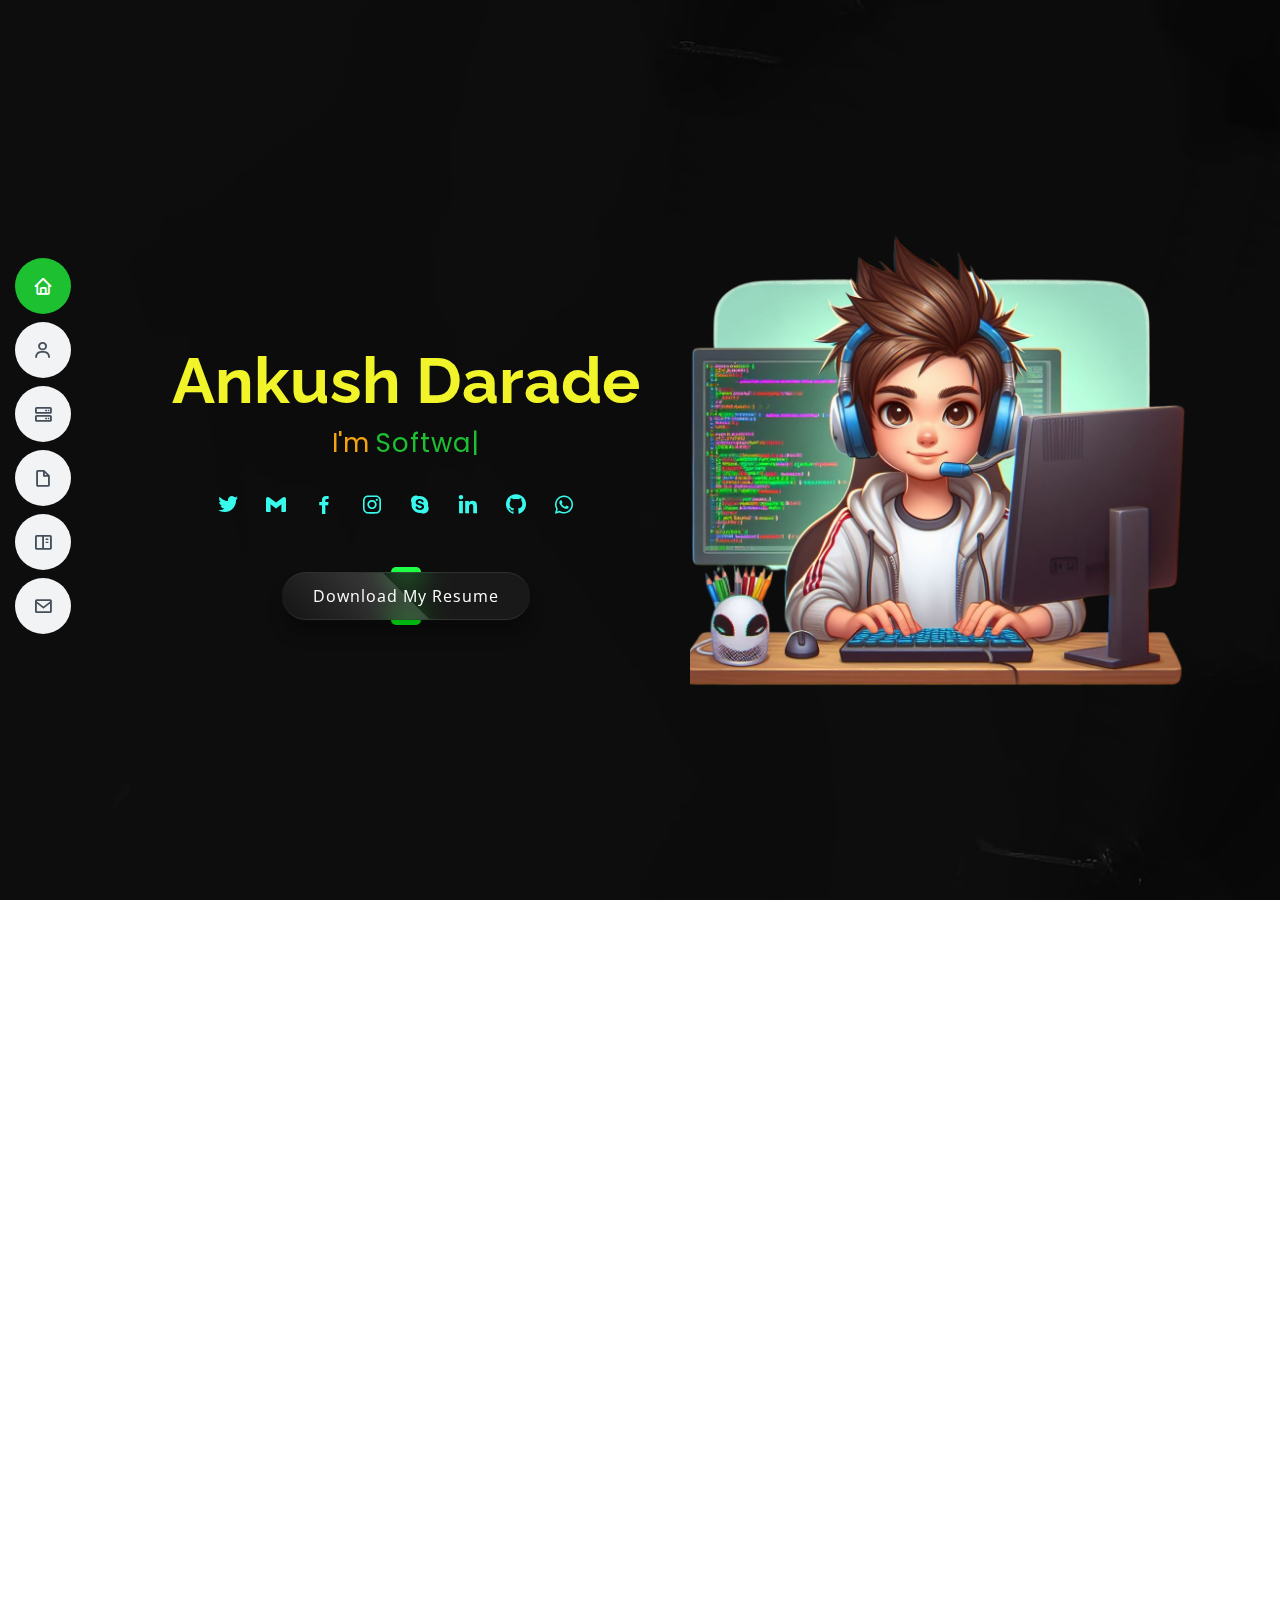
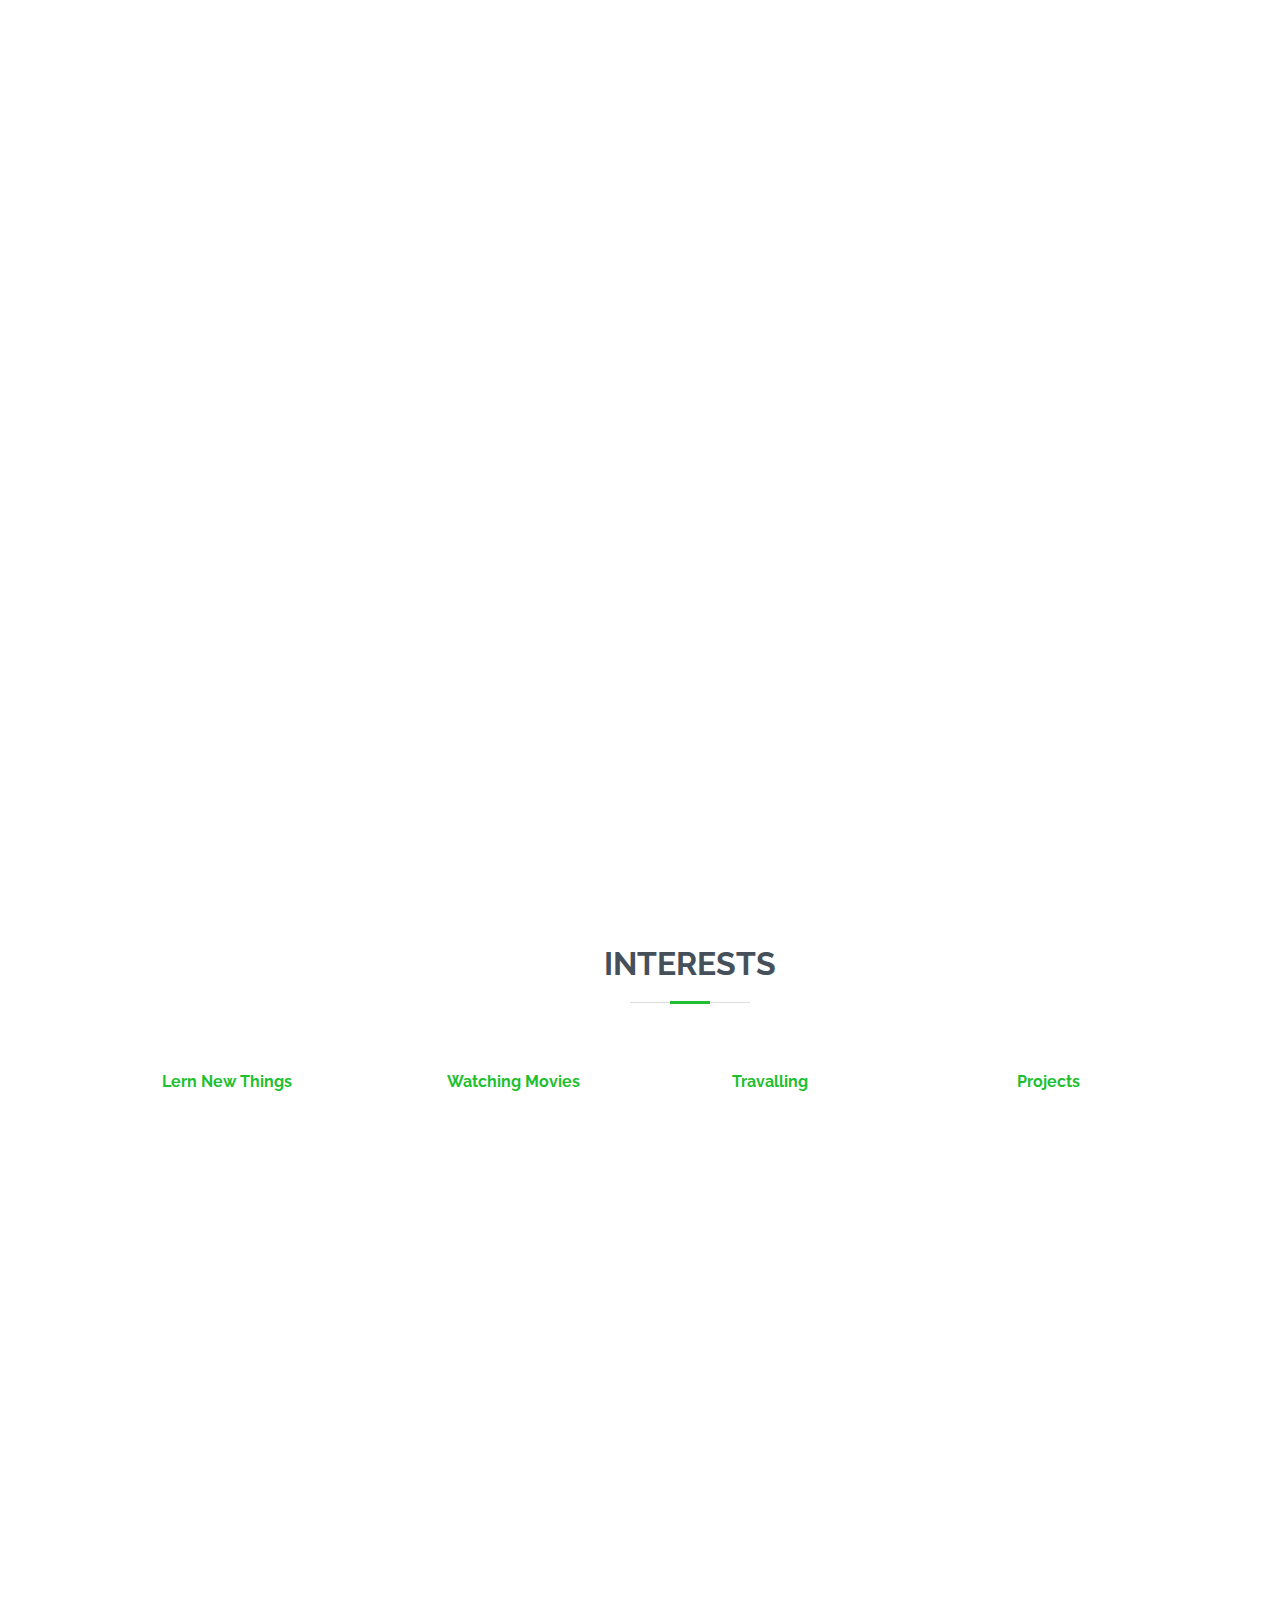
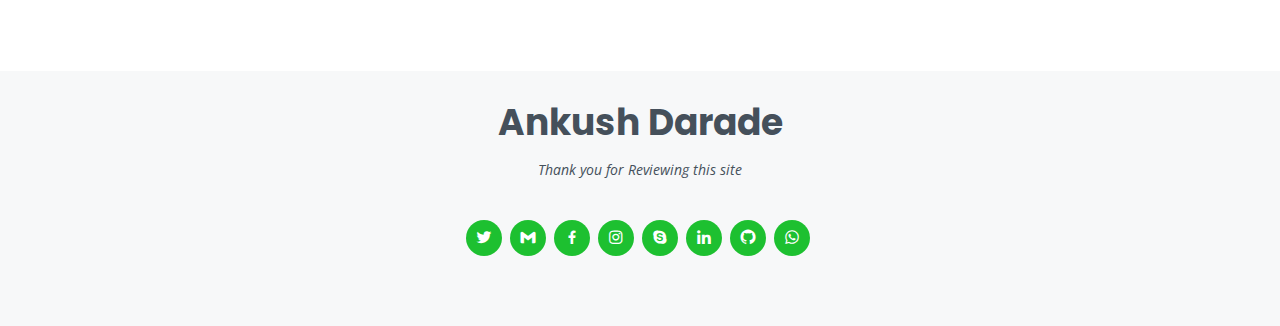
==== commit 3e1a6cf3: "Update" ====
--- a/index.html
+++ b/index.html
@@ -82,13 +82,13 @@
             <a href="https://www.linkedin.com/in/ankush-darade-070a4716a" class="linkedin" target="_blank"><i
                 class="bx bxl-linkedin"></i></a>
             <a href="https://github.com/AnkushDarade84" class="github" target="_blank"><i class="bx bxl-github"></i></a>
-            <a href="tel:+91-8446231090" class="whatsapp"><i class="bx bxl-whatsapp"></i></a>
+            <a href="https://wa.me/918446231090" class="whatsapp" target="_blank"><i class="bx bxl-whatsapp"></i></a>
             <!-- <img src="assets\img\aiim.png" alt="aiim" class="responsive" width="100%" height="100%"> -->
 
           </div>
           <!-- <br>
           <br> -->
-          <div class="btn d-flex justify-content-center " target="_blank"><a href="https://drive.google.com/drive/folders/11ynoXITRt7KK3oPNn_LSjmxZaQpo_sqS?usp=sharing" target="_blank" >Download My Ressume</a></div>
+          <div class="btn d-flex justify-content-center " target="_blank"><a href="https://drive.google.com/drive/folders/11ynoXITRt7KK3oPNn_LSjmxZaQpo_sqS?usp=sharing" target="_blank" >Download My Resume</a></div>
 
         </div>
         <div class="order-md-2 mr-md-3">
@@ -314,25 +314,25 @@
         </div>
 
         <div class="row">
-          <div class="col-lg-3 col-md-3">
+          <div class="col-lg-3 col-md-6">
             <div class="icon-box">
               <i class="ri-store-line" style="color: #ffbb2c;"></i>
               <h3>Lern New Things</h3>
             </div>
           </div>
-          <div class="col-lg-3 col-md-4 mt-4 mt-md-0">
+          <div class="col-lg-3 col-md-6 mt-5 mt-md-0">
             <div class="icon-box">
               <i class="ri-bar-chart-box-line" style="color: #5578ff;"></i>
               <h3>Watching Movies</h3>
             </div>
           </div>
-          <div class="col-lg-3 col-md-4 mt-4 mt-md-0">
+          <div class="col-lg-3 col-md-6 mt-5 mt-lg-0">
             <div class="icon-box">
               <i class="ri-calendar-todo-line" style="color: #e80368;"></i>
               <h3>Travalling</h3>
             </div>
           </div>
-          <div class="col-lg-3 col-md-4 mt-4 mt-md-0">
+          <div class="col-lg-3 col-md-6 mt-5 mt-lg-0">
             <div class="icon-box">
               <i class="ri-calendar-todo-line" style="color: #e80368;"></i>
               <h3>Projects</h3>
@@ -342,6 +342,8 @@
 
 
         </div><!-- End Interests -->
+      </div>
+    </section>
 
         <!-- ======= Resume Section ======= -->
         <section id="resume" class="resume">
@@ -415,7 +417,11 @@
                 
                 <div class="resume-item">
                   <h4>Java Full Stack Developer - Internship</h4>
+<<<<<<< HEAD
                   <h5>Sep 2023 - Mar 2024</h5>
+=======
+                  <h5>Aug 2023 - Feb 2024</h5>
+>>>>>>> d3d8d0fff356e6e3ce510d25b64ed949bf9479c1
                   <p><em>Softcrowd Technologies, Nashik</em></p>
                   <ul>
                     <li>
@@ -705,7 +711,7 @@
         <a href="https://www.linkedin.com/in/ankush-darade-070a4716a" class="linkedin" target="_blank"><i
             class="bx bxl-linkedin"></i></a>
         <a href="https://github.com/AnkushDarade84" class="github" target="_blank"><i class="bx bxl-github"></i></a>
-        <a href="tel:+91-8446231090" class="whatsapp"><i class="bx bxl-whatsapp"></i></a>
+        <a href="https://wa.me/918446231090" class="whatsapp" target="_blank"><i class="bx bxl-whatsapp"></i></a>
       </div>
 
   </footer><!-- End Footer -->
@@ -735,4 +741,4 @@
 
 </body>
 
-</html>+</html>
--- a/assets/css/style.css
+++ b/assets/css/style.css
@@ -648,11 +648,13 @@
 .interests .icon-box h3 {
   font-weight: 700;
   margin: 0;
-  padding: 0;
+/*   padding: 0; */
   line-height: 1;
   font-size: 16px;
   color: #1dc030;
   text-align: center;
+  align-items: center;
+	
 
 }
 
@@ -1004,4 +1006,4 @@
 
 #footer .credits {
   font-size: 13px;
-}+}
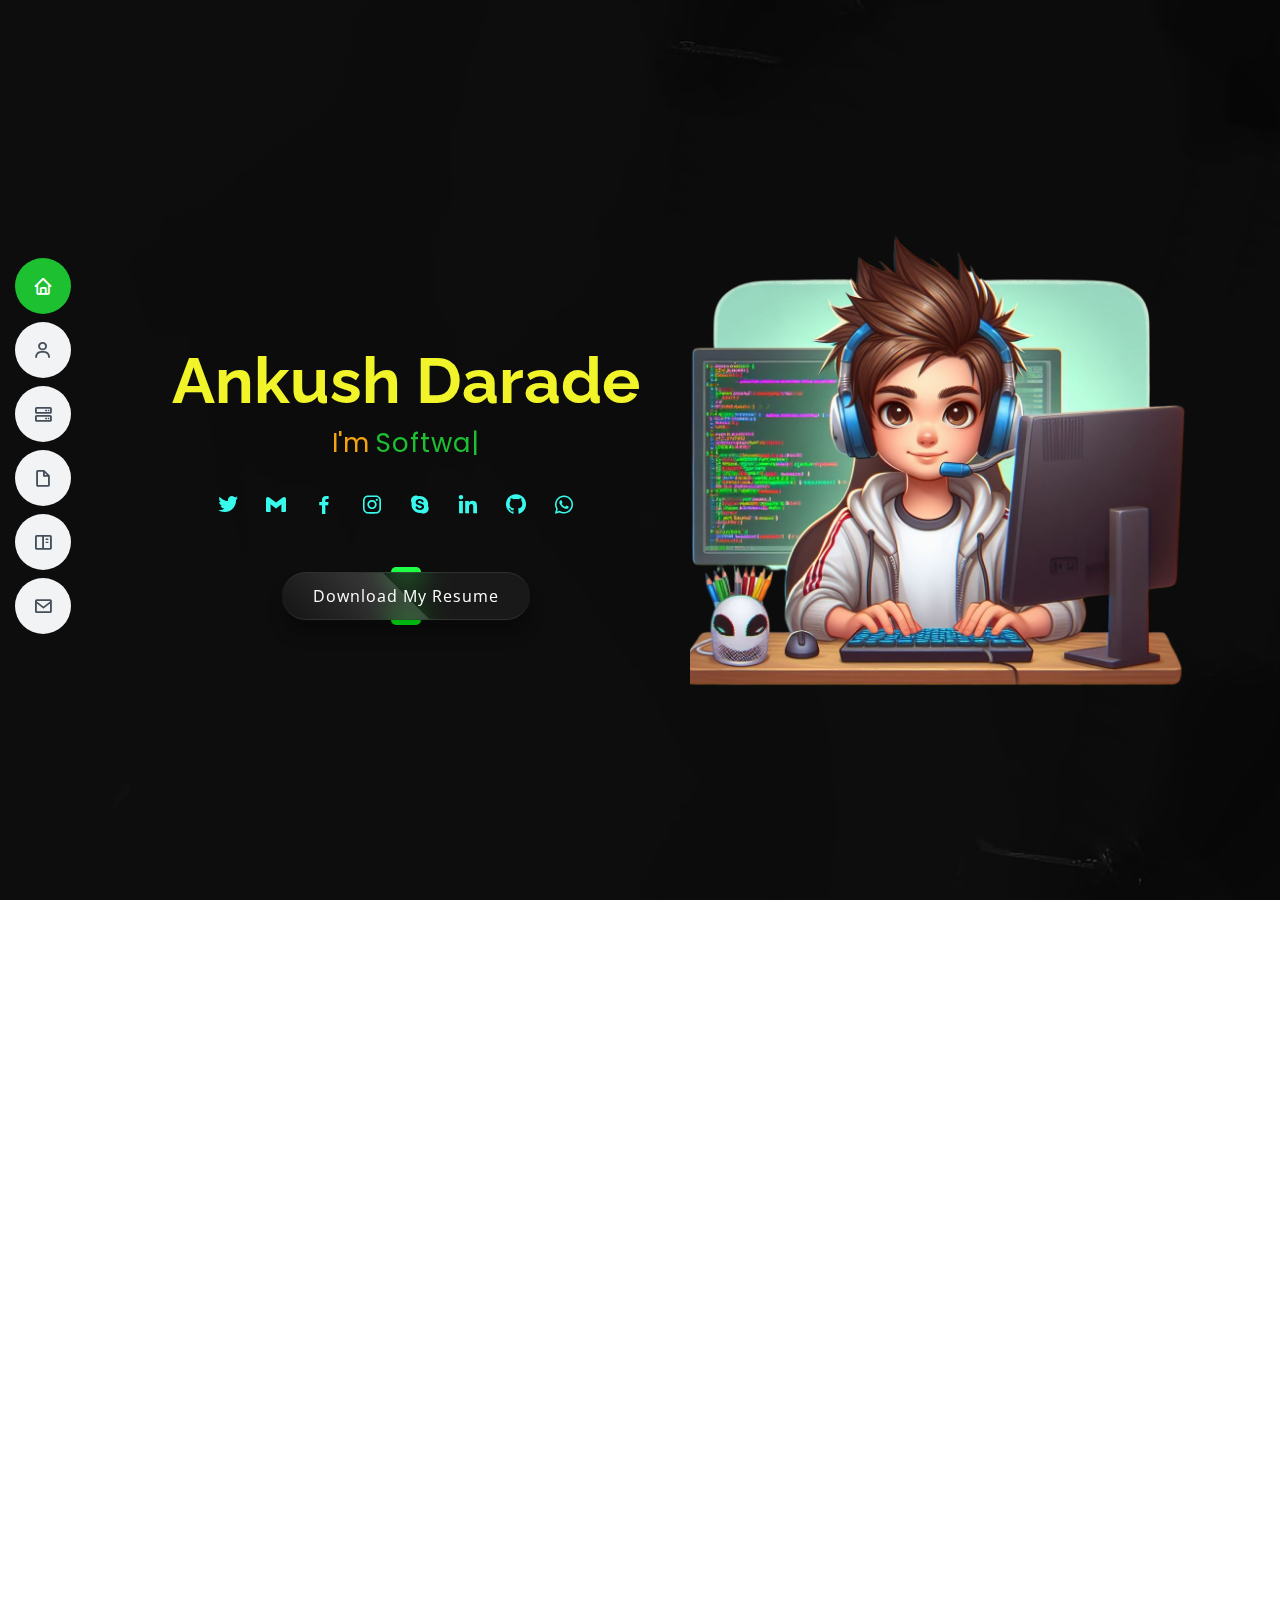
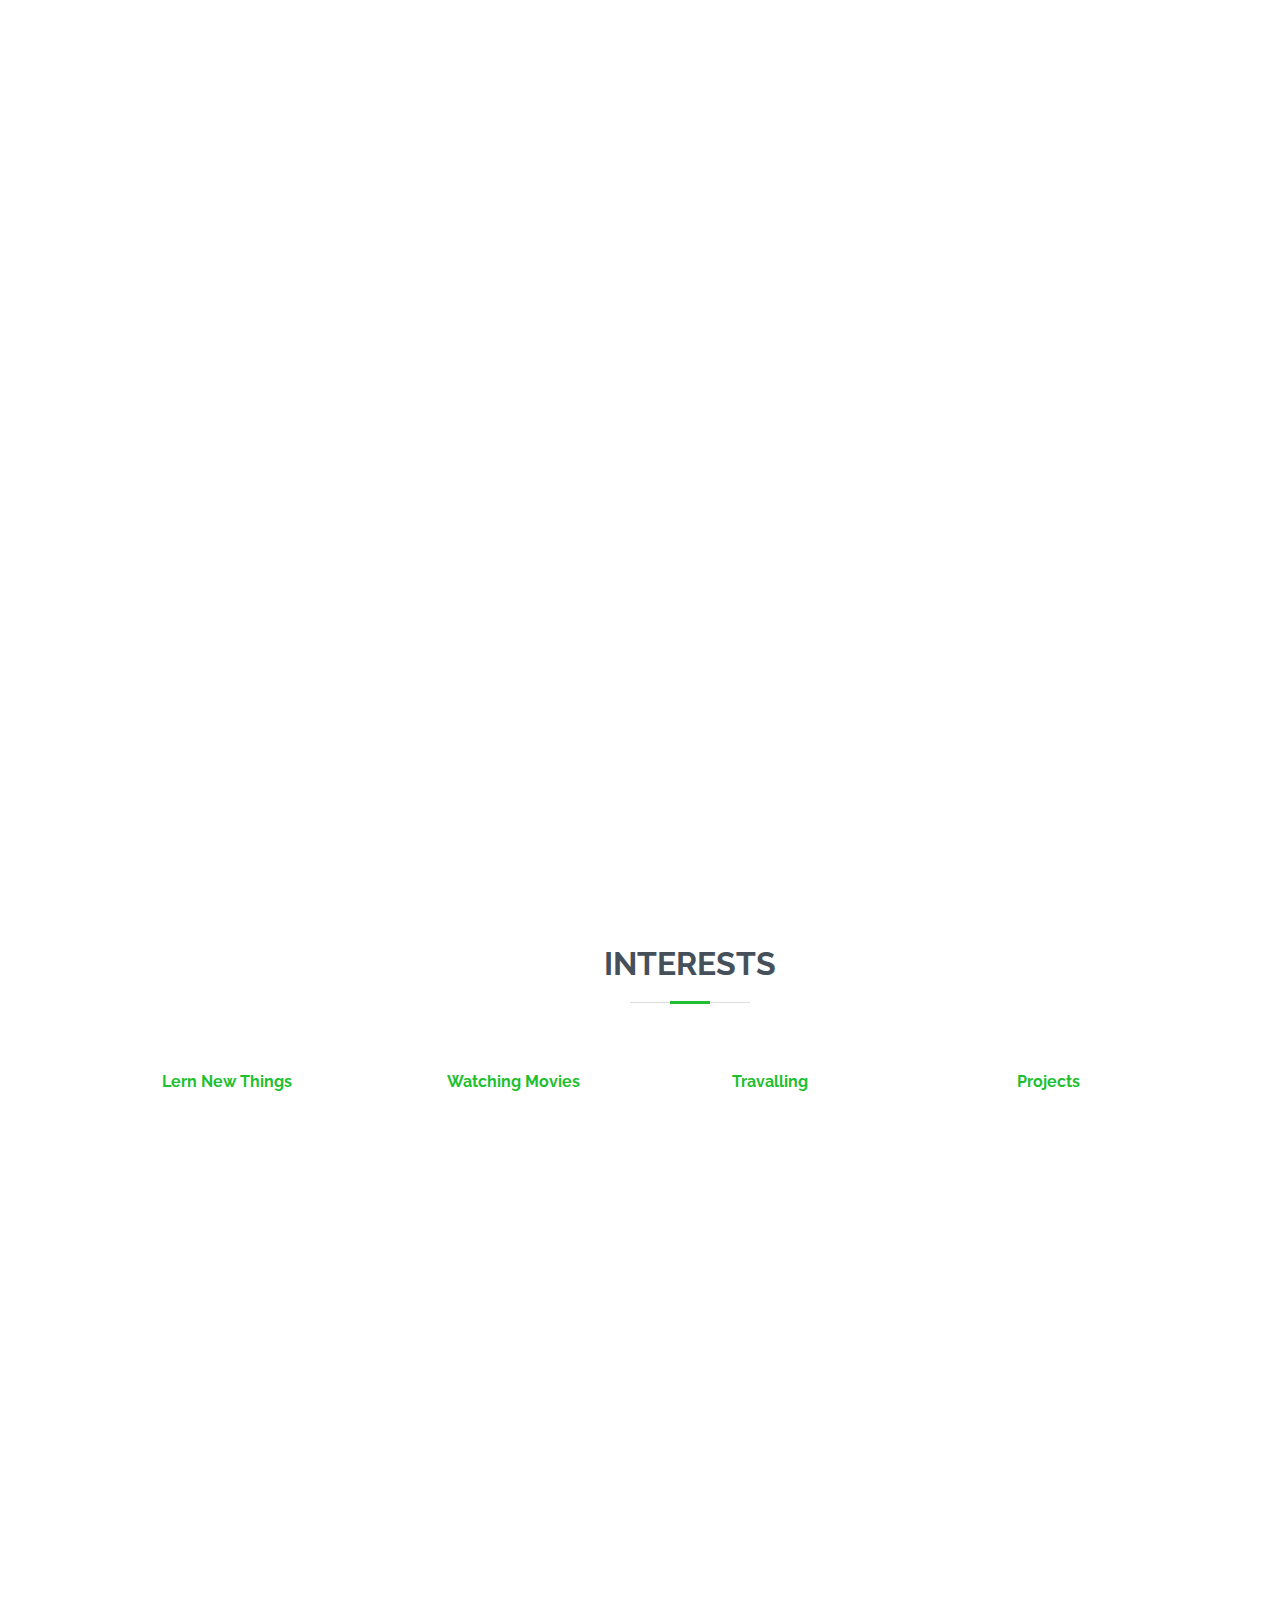
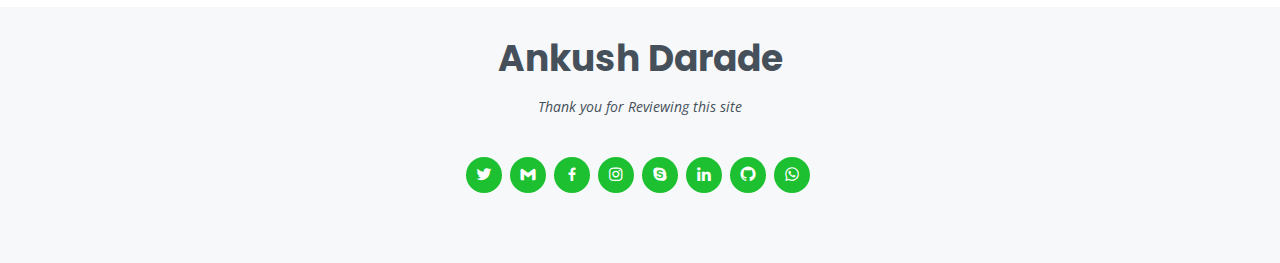
==== commit 1a1712ac: "Update" ====
--- a/index.html
+++ b/index.html
@@ -417,11 +417,7 @@
                 
                 <div class="resume-item">
                   <h4>Java Full Stack Developer - Internship</h4>
-<<<<<<< HEAD
                   <h5>Sep 2023 - Mar 2024</h5>
-=======
-                  <h5>Aug 2023 - Feb 2024</h5>
->>>>>>> d3d8d0fff356e6e3ce510d25b64ed949bf9479c1
                   <p><em>Softcrowd Technologies, Nashik</em></p>
                   <ul>
                     <li>
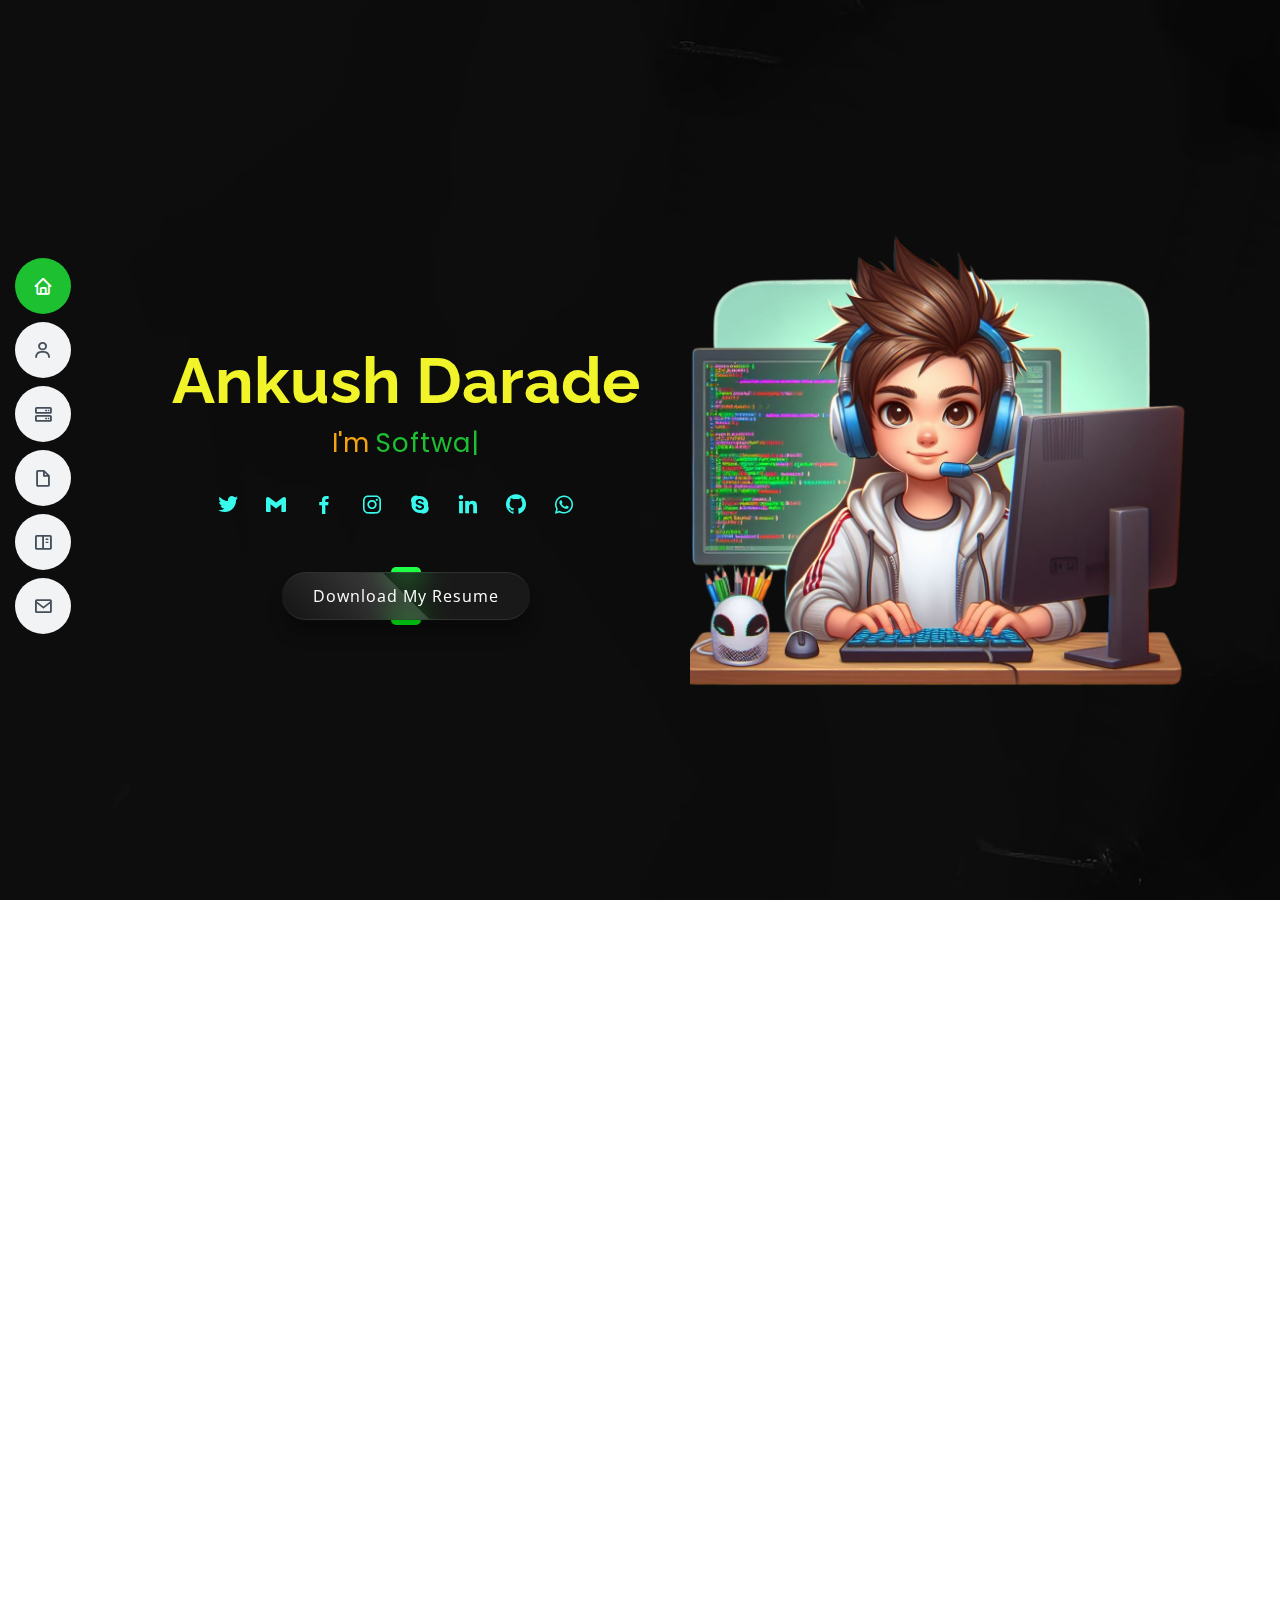
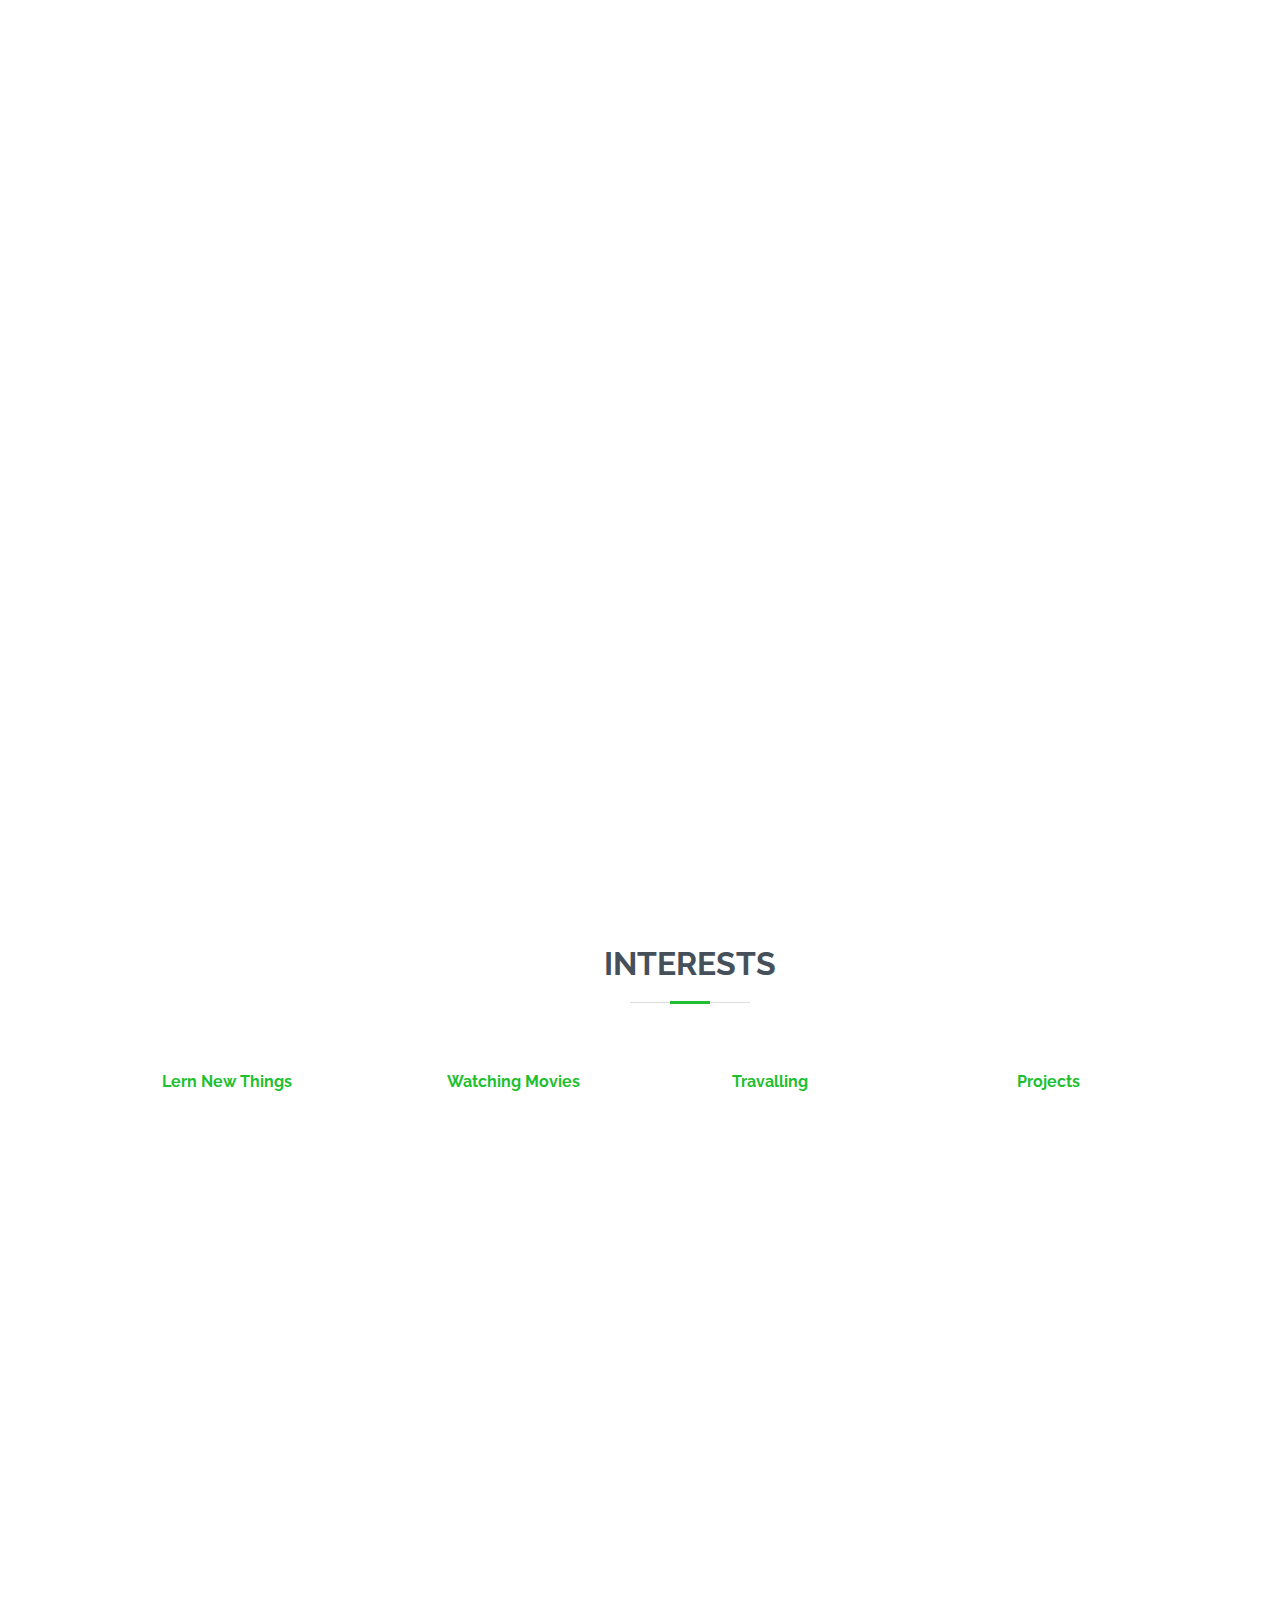
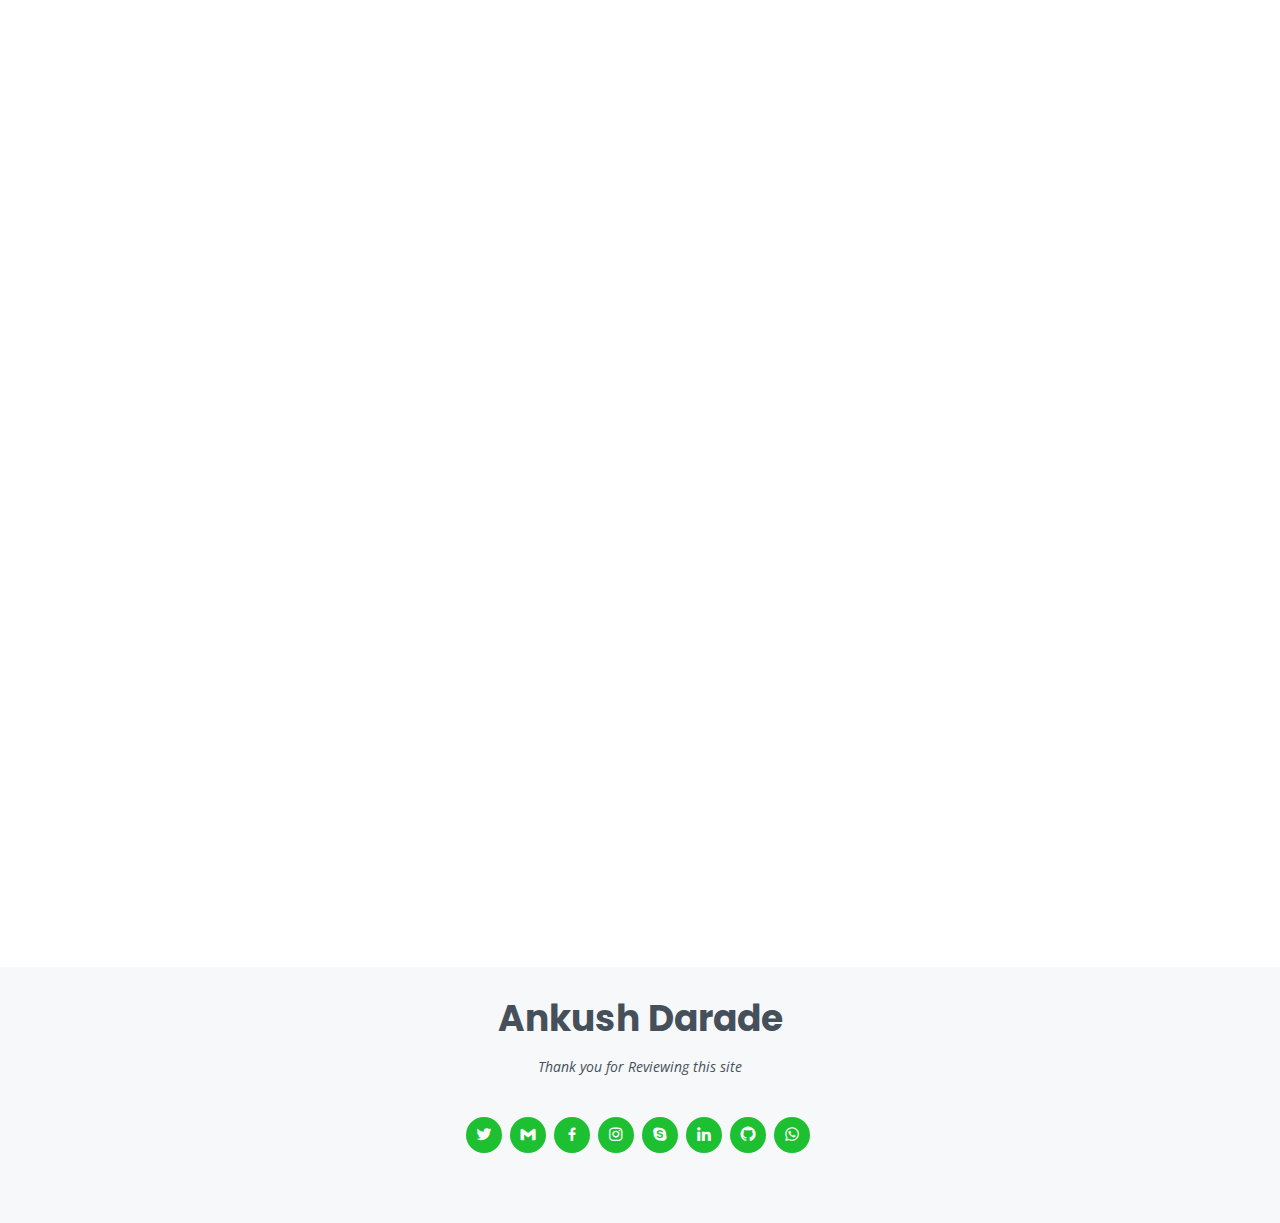
==== commit 9c2b5de0: "Update" ====
--- a/index.html
+++ b/index.html
@@ -490,7 +490,7 @@
 
               <div class="col-lg-4 col-md-6 portfolio-item filter-soft">
                 <div class="portfolio-wrap">
-                  <img src="assets/img/portfolio/soft1.jpg" class="img-fluid" alt="" loading="lazy">
+                  <img src="assets/img/portfolio/soft1.jpg" class="img-fluid" alt="" >
                   <div class="portfolio-info">
                     <h4>Project 1</h4>
                     <p>Software</p>
@@ -506,7 +506,7 @@
 
               <div class="col-lg-4 col-md-6 portfolio-item filter-soft">
                 <div class="portfolio-wrap">
-                  <img src="assets/img/portfolio/soft2.jpg" class="img-fluid" alt="" loading="lazy">
+                  <img src="assets/img/portfolio/soft2.jpg" class="img-fluid" alt="">
                   <div class="portfolio-info">
                     <h4>Project 2</h4>
                     <p>Software</p>
@@ -523,7 +523,7 @@
 
               <div class="col-lg-4 col-md-6 portfolio-item filter-soft">
                 <div class="portfolio-wrap">
-                  <img src="assets/img/portfolio/soft3.jpg" class="img-fluid" alt="" loading="lazy">
+                  <img src="assets/img/portfolio/soft3.jpg" class="img-fluid" alt="" >
                   <div class="portfolio-info">
                     <h4>Project 3</h4>
                     <p>Software</p>
@@ -539,7 +539,7 @@
 
               <div class="col-lg-4 col-md-6 portfolio-item filter-achi">
                 <div class="portfolio-wrap">
-                  <img src="assets/img/portfolio/achi1.jpg" class="img-fluid" alt="" loading="lazy">
+                  <img src="assets/img/portfolio/achi1.jpg" class="img-fluid" alt="" >
                   <div class="portfolio-info">
                     <h4>Achivement</h4>
                     <p>Rank 1</p>
@@ -555,7 +555,7 @@
 
               <div class="col-lg-4 col-md-6 portfolio-item filter-hard">
                 <div class="portfolio-wrap">
-                  <img src="assets/img/portfolio/hard1.jpg" class="img-fluid" alt="" loading="lazy">
+                  <img src="assets/img/portfolio/hard1.jpg" class="img-fluid" alt="" >
                   <div class="portfolio-info">
                     <h4>Project 1</h4>
                     <p>Hardware</p>
@@ -571,7 +571,7 @@
 
               <div class="col-lg-4 col-md-6 portfolio-item filter-achi">
                 <div class="portfolio-wrap">
-                  <img src="assets/img/portfolio/achi2.jpg" class="img-fluid" alt="" loading="lazy">
+                  <img src="assets/img/portfolio/achi2.jpg" class="img-fluid" alt="" >
                   <div class="portfolio-info">
                     <h4>Achivement</h4>
                     <p>Rank 2</p>
@@ -587,7 +587,7 @@
 
               <div class="col-lg-4 col-md-6 portfolio-item filter-hard">
                 <div class="portfolio-wrap">
-                  <img src="assets/img/portfolio/hard2.jpg" class="img-fluid" alt="" loading="lazy">
+                  <img src="assets/img/portfolio/hard2.jpg" class="img-fluid" alt="" >
                   <div class="portfolio-info">
                     <h4>Project 2</h4>
                     <p>Hardware</p>
@@ -603,7 +603,7 @@
 
               <div class="col-lg-4 col-md-6 portfolio-item filter-achi">
                 <div class="portfolio-wrap">
-                  <img src="assets/img/portfolio/achi3.jpg" class="img-fluid" alt="" loading="lazy">
+                  <img src="assets/img/portfolio/achi3.jpg" class="img-fluid" alt="" >
                   <div class="portfolio-info">
                     <h4>Achivement</h4>
                     <p>Rank 1</p>
@@ -619,7 +619,7 @@
 
               <div class="col-lg-4 col-md-6 portfolio-item filter-hard">
                 <div class="portfolio-wrap">
-                  <img src="assets/img/portfolio/hard3.jpg" class="img-fluid" alt="" loading="lazy">
+                  <img src="assets/img/portfolio/hard3.jpg" class="img-fluid" alt="" >
                   <div class="portfolio-info">
                     <h4>Project 3</h4>
                     <p>Hardware</p>
@@ -635,7 +635,7 @@
 
               <div class="col-lg-4 col-md-6 portfolio-item filter-hard">
                 <div class="portfolio-wrap">
-                  <img src="assets/img/portfolio/hard4.jpg" class="img-fluid" alt="" loading="lazy">
+                  <img src="assets/img/portfolio/hard4.jpg" class="img-fluid" alt="" >
                   <div class="portfolio-info">
                     <h4>Project 4</h4>
                     <p>Hardware</p>
@@ -651,7 +651,7 @@
 
               <div class="col-lg-4 col-md-6 portfolio-item filter-hard">
                 <div class="portfolio-wrap">
-                  <img src="assets/img/portfolio/hard5.jpg" class="img-fluid" alt="" loading="lazy">
+                  <img src="assets/img/portfolio/hard5.jpg" class="img-fluid" alt="" >
                   <div class="portfolio-info">
                     <h4>Project 5</h4>
                     <p>Hardware</p>
@@ -668,7 +668,7 @@
 
               <div class="col-lg-4 col-md-6 portfolio-item filter-hard">
                 <div class="portfolio-wrap">
-                  <img src="assets/img/portfolio/hard6.jpg" class="img-fluid" alt="" loading="lazy">
+                  <img src="assets/img/portfolio/hard6.jpg" class="img-fluid" alt="" >
                   <div class="portfolio-info">
                     <h4>Project 6</h4>
                     <p>Hardware</p>
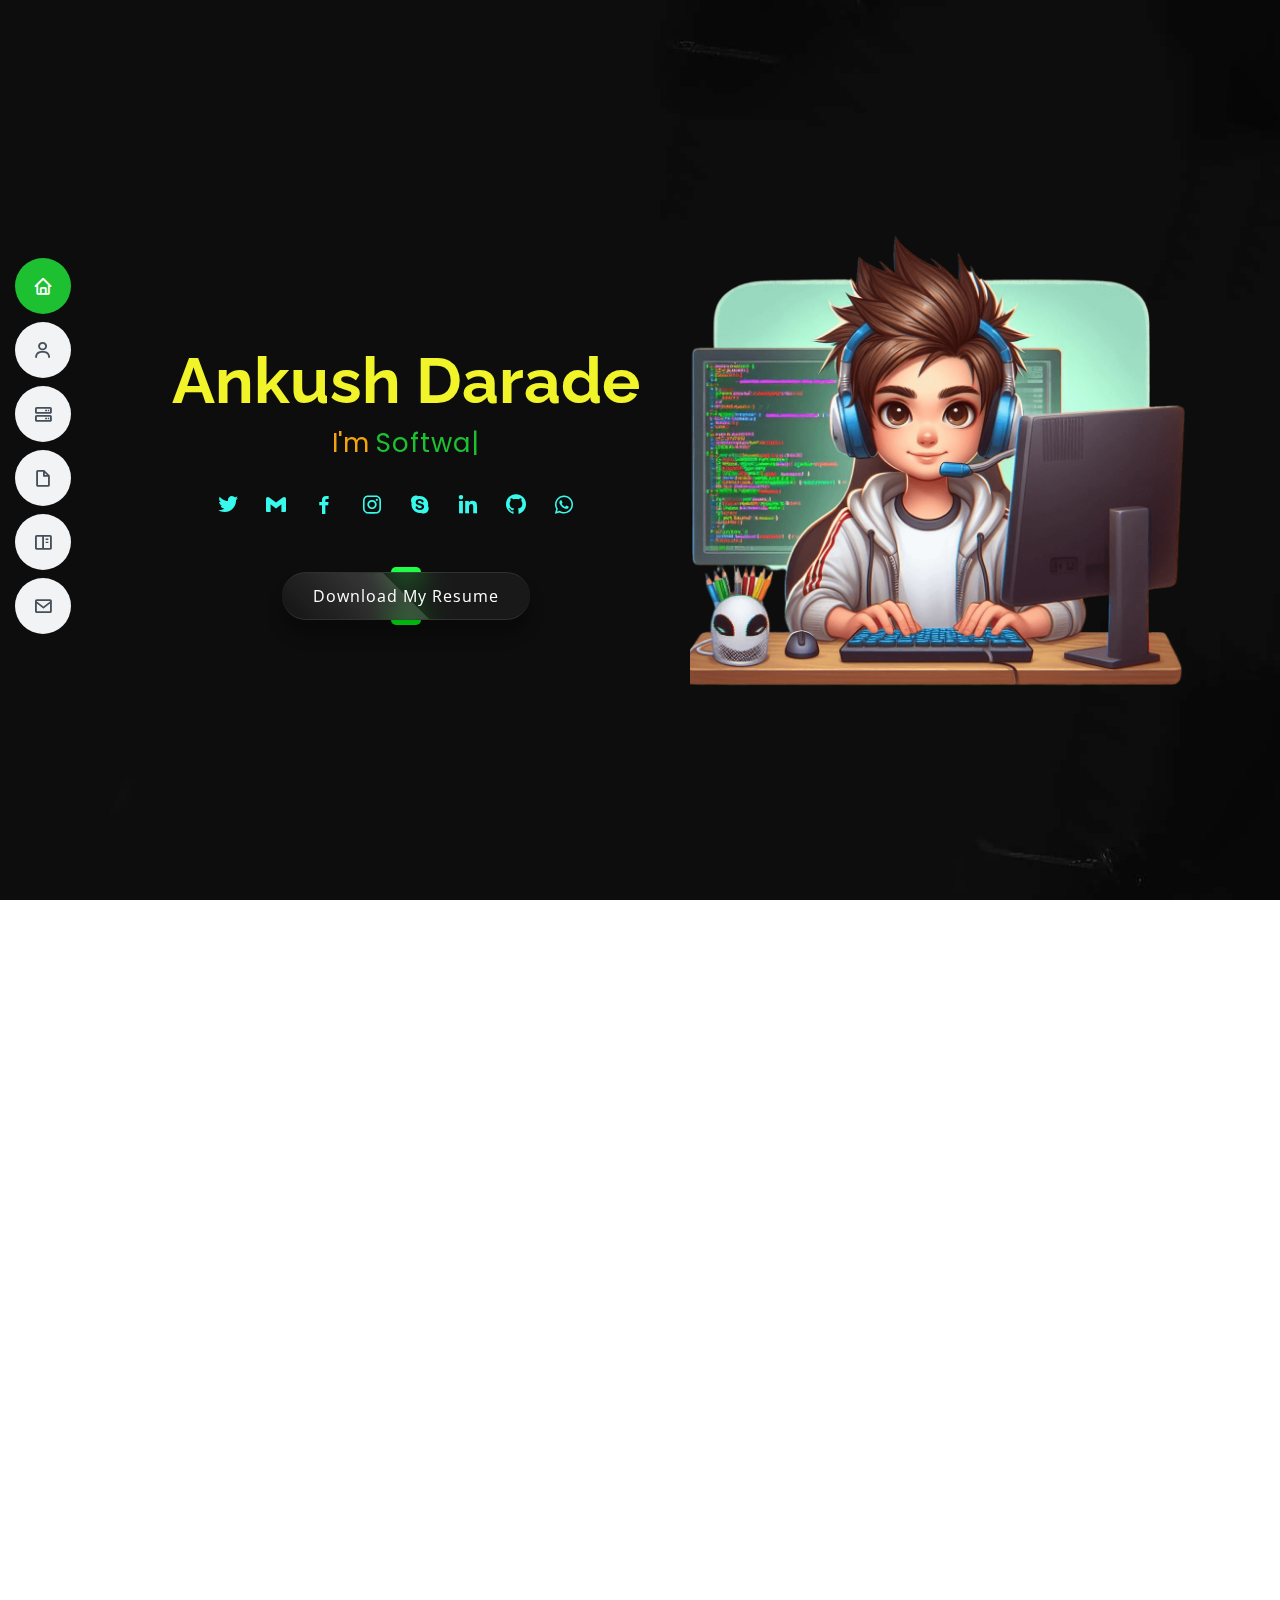
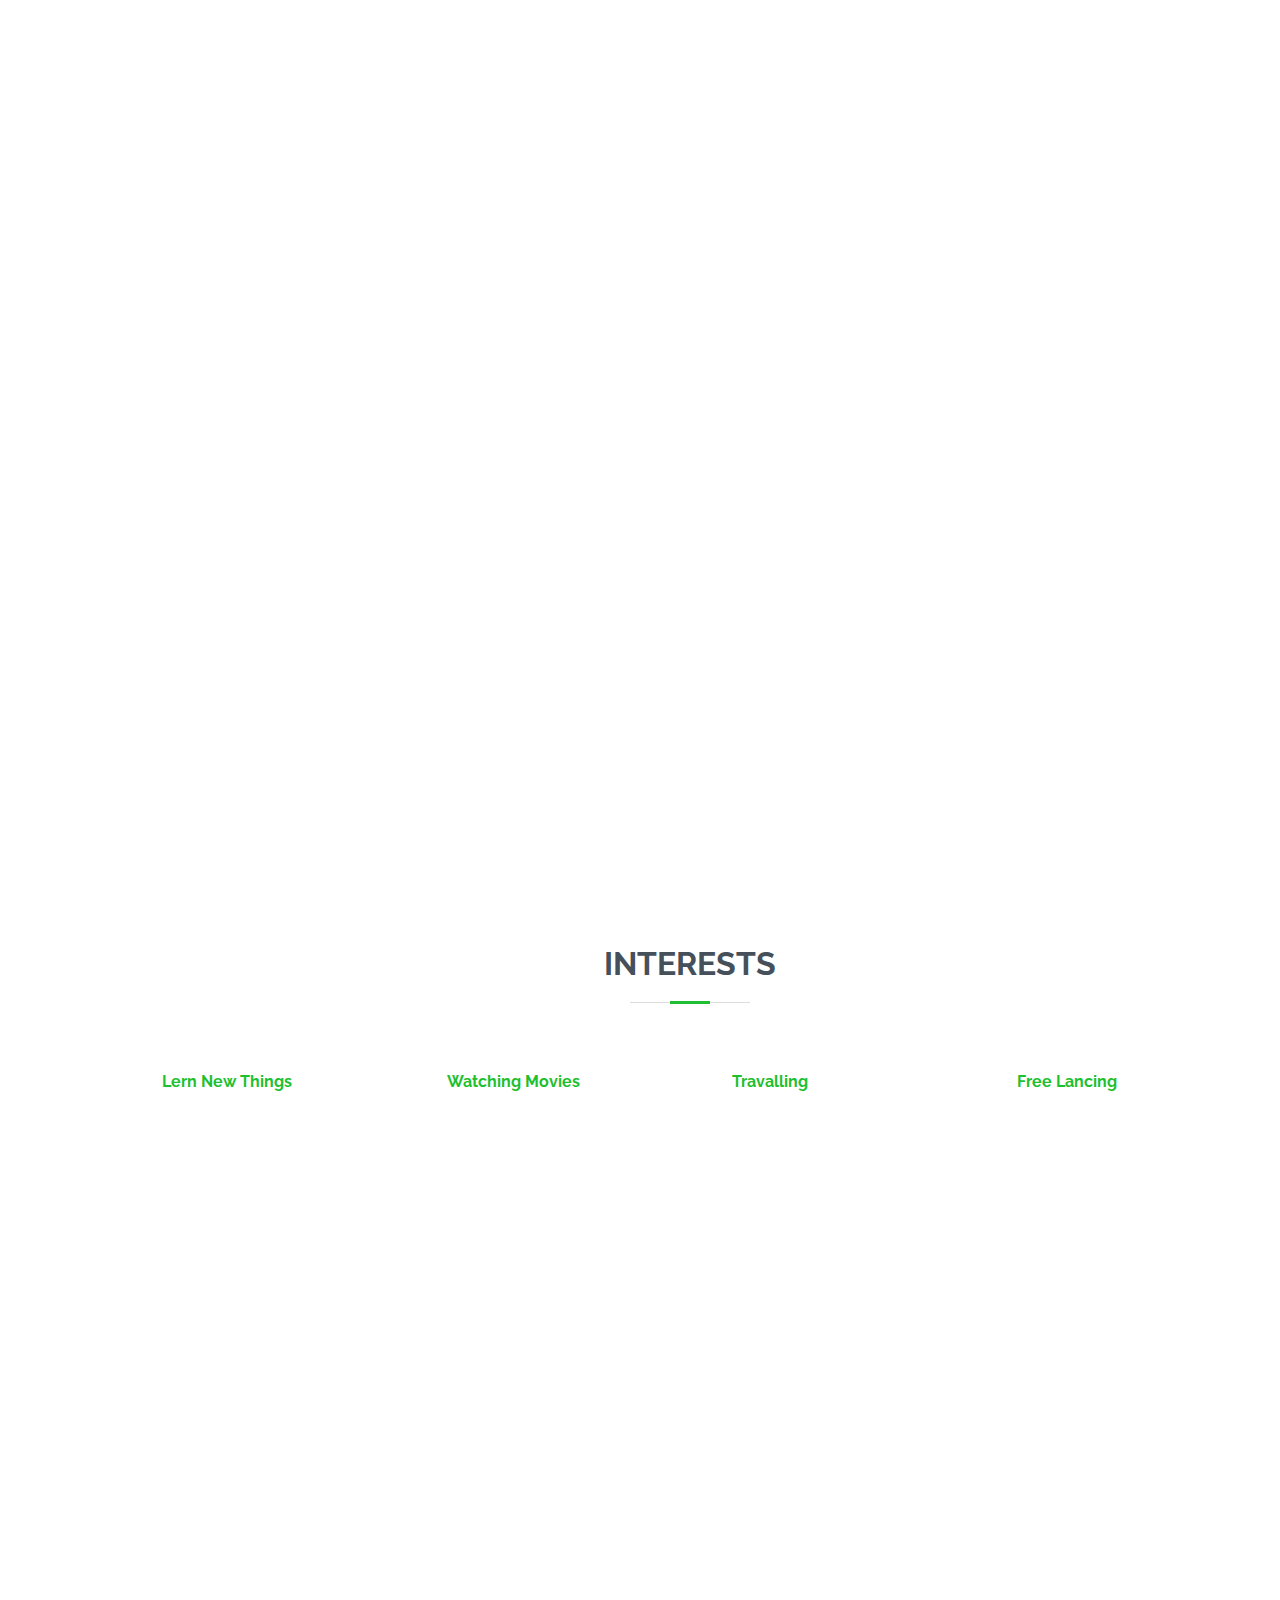
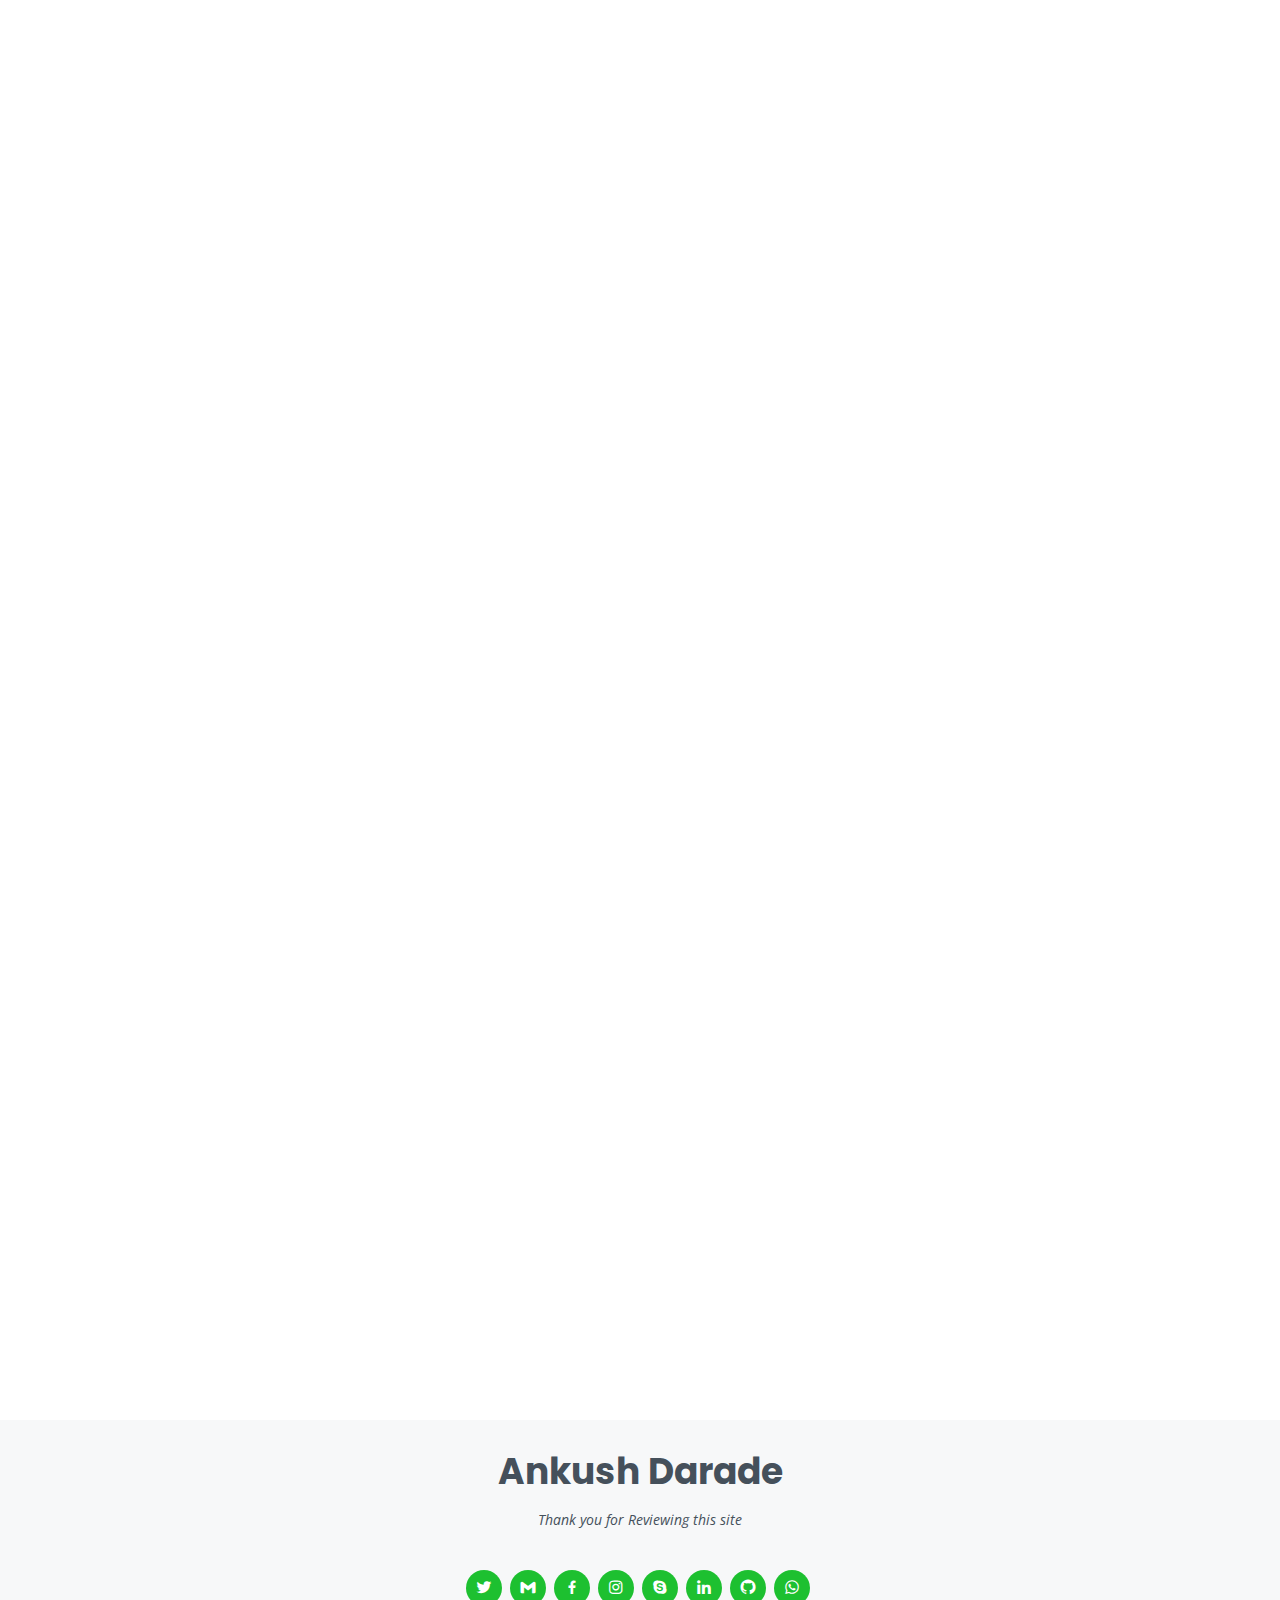
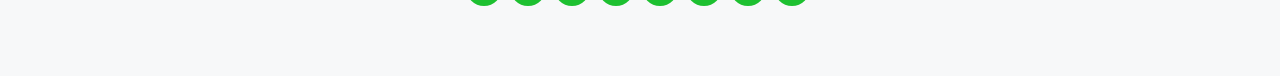
==== commit 9bde149b: "Update the portfolio" ====
--- a/index.html
+++ b/index.html
@@ -17,6 +17,8 @@
   <link
     href="https://fonts.googleapis.com/css?family=Open+Sans:300,300i,400,400i,600,600i,700,700i|Raleway:300,300i,400,400i,500,500i,600,600i,700,700i|Poppins:300,300i,400,400i,500,500i,600,600i,700,700i"
     rel="stylesheet">
+
+    <link href="https://cdnjs.cloudflare.com/ajax/libs/font-awesome/6.5.1/css/all.min.css" rel="stylesheet">
 
   <!-- Vendor CSS Files -->
   <link href="assets/vendor/aos/aos.css" rel="stylesheet">
@@ -68,7 +70,7 @@
           <br>
 
           <h1>Ankush Darade</h1>
-          <p>I'm <span class="typed" data-typed-items=" Software Engineer,  Developer, Designer "></span></p>
+          <p>I'm <span class="typed" data-typed-items=" Software Engineer,  Software Developer, Website Designer, Freelancer "></span></p>
           <div class="social-links ">
             <a href="https://twitter.com/Ankushdarade04" class="twitter" target="_blank"><i
                 class="bx bxl-twitter"></i></a>
@@ -335,7 +337,7 @@
           <div class="col-lg-3 col-md-6 mt-5 mt-lg-0">
             <div class="icon-box">
               <i class="ri-calendar-todo-line" style="color: #e80368;"></i>
-              <h3>Projects</h3>
+              <h3>Free Lancing</h3>
             </div>
           </div>
 
@@ -428,7 +430,7 @@
                  </ul>
                 </div>
                 <div class="resume-item">
-                  <h4>Master Diploma in Full Stack Java Developer - Tranning</h4>
+                  <h4>Master Diploma in Full Stack Java Developer - Training</h4>
                   <h5>Dec 2022 - June 2023</h5>
                   <p><em>Profound Edutech Pvt. Ltd. Nashik</em></p>
                   <ul>
@@ -459,7 +461,6 @@
         <!-- ======= Portfolio Section ======= -->
         <section id="portfolio" class="portfolio section-bg">
           <div class="container" data-aos="fade-up">
-
             <div class="section-title">
               <h2>Portfolio</h2>
               <p>"In my portfolio, I showcase a diverse array of projects encompassing both software and hardware
@@ -467,226 +468,26 @@
                 my versatility and proficiency in delivering innovative solutions across various technological realms."
               </p>
             </div>
-
+        
+
+<!-- 
             <div class="row">
               <div class="col-lg-12 d-flex justify-content-center" data-aos="fade-up" data-aos-delay="100">
                 <ul id="portfolio-flters">
-                  <!-- <li data-filter="*" class="filter-active">All</li>
-                  <li data-filter=".filter-app">Software Projects</li>
-                  <li data-filter=".filter-card">Hardware & Software Project</li>
-                  <li data-filter=".filter-web">Achivements</li>                  -->
-
                   <li data-filter="*" class="filter-active">All</li>
-                  <li data-filter=".filter-soft">Software Projects</li>
-                  <li data-filter=".filter-hard">Hardware & Software Project</li>
-                  <li data-filter=".filter-achi">Achivements</li>
+                  <li data-filter=".software">Software Projects</li>
+                  <li data-filter=".hardware">Hardware & Software Project</li>
+                  <li data-filter=".achi">Achievements</li>
                 </ul>
               </div>
-            </div>
-
-            <div class="row portfolio-container" data-aos="fade-up" data-aos-delay="200">
-
-
-
-              <div class="col-lg-4 col-md-6 portfolio-item filter-soft">
-                <div class="portfolio-wrap">
-                  <img src="assets/img/portfolio/soft1.jpg" class="img-fluid" alt="" >
-                  <div class="portfolio-info">
-                    <h4>Project 1</h4>
-                    <p>Software</p>
-                    <div class="portfolio-links">
-                      <!-- <a href="assets/img/portfolio/portfolio-1.jpg" data-gallery="portfolioGallery"
-                        class="portfolio-lightbox" title="App 1" ><i class="bx bx-plus"></i></a> -->
-                      <a href="/indexrel/software1.html" class="portfolio-details-lightbox"
-                        data-glightbox="type: external" title="Portfolio Details"><i class="bx bx-link"></i></a>
-                    </div>
-                  </div>
-                </div>
-              </div>
-
-              <div class="col-lg-4 col-md-6 portfolio-item filter-soft">
-                <div class="portfolio-wrap">
-                  <img src="assets/img/portfolio/soft2.jpg" class="img-fluid" alt="">
-                  <div class="portfolio-info">
-                    <h4>Project 2</h4>
-                    <p>Software</p>
-                    <div class="portfolio-links">
-                      <!-- <a href="assets/img/portfolio/portfolio-2.jpg" data-gallery="portfolioGallery"
-                        class="portfolio-lightbox" title="Web 3"><i class="bx bx-plus"></i></a> -->
-                      <a href="/indexrel/software2.html" class="portfolio-details-lightbox"
-                        data-glightbox="type: external" title="Portfolio Details"><i class="bx bx-link"></i></a>
-                    </div>
-                  </div>
-                </div>
-              </div>
-
-
-              <div class="col-lg-4 col-md-6 portfolio-item filter-soft">
-                <div class="portfolio-wrap">
-                  <img src="assets/img/portfolio/soft3.jpg" class="img-fluid" alt="" >
-                  <div class="portfolio-info">
-                    <h4>Project 3</h4>
-                    <p>Software</p>
-                    <div class="portfolio-links">
-                      <!-- <a href="assets/img/portfolio/portfolio-9.jpg" data-gallery="portfolioGallery"
-                        class="portfolio-lightbox" title="Web 3"><i class="bx bx-plus"></i></a> -->
-                      <a href="indexrel/software3.html" class="portfolio-details-lightbox"
-                        data-glightbox="type: external" title="Portfolio Details"><i class="bx bx-link"></i></a>
-                    </div>
-                  </div>
-                </div>
-              </div>
-
-              <div class="col-lg-4 col-md-6 portfolio-item filter-achi">
-                <div class="portfolio-wrap">
-                  <img src="assets/img/portfolio/achi1.jpg" class="img-fluid" alt="" >
-                  <div class="portfolio-info">
-                    <h4>Achivement</h4>
-                    <p>Rank 1</p>
-                    <div class="portfolio-links">
-                      <!-- <a href="assets/img/portfolio/portfolio-3.jpg" data-gallery="portfolioGallery"
-                        class="portfolio-lightbox" title="App 2"><i class="bx bx-plus"></i></a> -->
-                      <a href="indexrel/achivement1.html" class="portfolio-details-lightbox"
-                        data-glightbox="type: external" title="Portfolio Details"><i class="bx bx-link"></i></a>
-                    </div>
-                  </div>
-                </div>
-              </div>
-
-              <div class="col-lg-4 col-md-6 portfolio-item filter-hard">
-                <div class="portfolio-wrap">
-                  <img src="assets/img/portfolio/hard1.jpg" class="img-fluid" alt="" >
-                  <div class="portfolio-info">
-                    <h4>Project 1</h4>
-                    <p>Hardware</p>
-                    <div class="portfolio-links">
-                      <!-- <a href="assets/img/portfolio/portfolio-4.jpg" data-gallery="portfolioGallery"
-                        class="portfolio-lightbox" title="Card 2"><i class="bx bx-plus"></i></a> -->
-                      <a href="indexrel/hardware1.html" class="portfolio-details-lightbox"
-                        data-glightbox="type: external" title="Portfolio Details"><i class="bx bx-link"></i></a>
-                    </div>
-                  </div>
-                </div>
-              </div>
-
-              <div class="col-lg-4 col-md-6 portfolio-item filter-achi">
-                <div class="portfolio-wrap">
-                  <img src="assets/img/portfolio/achi2.jpg" class="img-fluid" alt="" >
-                  <div class="portfolio-info">
-                    <h4>Achivement</h4>
-                    <p>Rank 2</p>
-                    <div class="portfolio-links">
-                      <!-- <a href="assets/img/portfolio/portfolio-5.jpg" data-gallery="portfolioGallery"
-                        class="portfolio-lightbox" title="Web 2"><i class="bx bx-plus"></i></a> -->
-                      <a href="indexrel/achivement2.html" class="portfolio-details-lightbox"
-                        data-glightbox="type: external" title="Portfolio Details"><i class="bx bx-link"></i></a>
-                    </div>
-                  </div>
-                </div>
-              </div>
-
-              <div class="col-lg-4 col-md-6 portfolio-item filter-hard">
-                <div class="portfolio-wrap">
-                  <img src="assets/img/portfolio/hard2.jpg" class="img-fluid" alt="" >
-                  <div class="portfolio-info">
-                    <h4>Project 2</h4>
-                    <p>Hardware</p>
-                    <div class="portfolio-links">
-                      <!-- <a href="assets/img/portfolio/portfolio-6.jpg" data-gallery="portfolioGallery"
-                        class="portfolio-lightbox" title="App 3"><i class="bx bx-plus"></i></a> -->
-                      <a href="indexrel/hardware2.html" class="portfolio-details-lightbox"
-                        data-glightbox="type: external" title="Portfolio Details"><i class="bx bx-link"></i></a>
-                    </div>
-                  </div>
-                </div>
-              </div>
-
-              <div class="col-lg-4 col-md-6 portfolio-item filter-achi">
-                <div class="portfolio-wrap">
-                  <img src="assets/img/portfolio/achi3.jpg" class="img-fluid" alt="" >
-                  <div class="portfolio-info">
-                    <h4>Achivement</h4>
-                    <p>Rank 1</p>
-                    <div class="portfolio-links">
-                      <!-- <a href="assets/img/portfolio/portfolio-7.jpg" data-gallery="portfolioGallery"
-                        class="portfolio-lightbox" title="Card 1"><i class="bx bx-plus"></i></a> -->
-                      <a href="indexrel/achivement3.html" class="portfolio-details-lightbox"
-                        data-glightbox="type: external" title="Portfolio Details"><i class="bx bx-link"></i></a>
-                    </div>
-                  </div>
-                </div>
-              </div>
-
-              <div class="col-lg-4 col-md-6 portfolio-item filter-hard">
-                <div class="portfolio-wrap">
-                  <img src="assets/img/portfolio/hard3.jpg" class="img-fluid" alt="" >
-                  <div class="portfolio-info">
-                    <h4>Project 3</h4>
-                    <p>Hardware</p>
-                    <div class="portfolio-links">
-                      <!-- <a href="assets/img/portfolio/portfolio-8.jpg" data-gallery="portfolioGallery"
-                        class="portfolio-lightbox" title="Card 3"><i class="bx bx-plus"></i></a> -->
-                      <a href="indexrel/hardware3.html" class="portfolio-details-lightbox"
-                        data-glightbox="type: external" title="Portfolio Details"><i class="bx bx-link"></i></a>
-                    </div>
-                  </div>
-                </div>
-              </div>
-
-              <div class="col-lg-4 col-md-6 portfolio-item filter-hard">
-                <div class="portfolio-wrap">
-                  <img src="assets/img/portfolio/hard4.jpg" class="img-fluid" alt="" >
-                  <div class="portfolio-info">
-                    <h4>Project 4</h4>
-                    <p>Hardware</p>
-                    <div class="portfolio-links">
-                      <!-- <a href="assets/img/portfolio/portfolio-9.jpg" data-gallery="portfolioGallery"
-                        class="portfolio-lightbox" title="Web 3"><i class="bx bx-plus"></i></a> -->
-                      <a href="indexrel/hardware4.html" class="portfolio-details-lightbox"
-                        data-glightbox="type: external" title="Portfolio Details"><i class="bx bx-link"></i></a>
-                    </div>
-                  </div>
-                </div>
-              </div>
-
-              <div class="col-lg-4 col-md-6 portfolio-item filter-hard">
-                <div class="portfolio-wrap">
-                  <img src="assets/img/portfolio/hard5.jpg" class="img-fluid" alt="" >
-                  <div class="portfolio-info">
-                    <h4>Project 5</h4>
-                    <p>Hardware</p>
-                    <div class="portfolio-links">
-                      <!-- <a href="assets/img/portfolio/portfolio-9.jpg" data-gallery="portfolioGallery"
-                        class="portfolio-lightbox" title="Web 3"><i class="bx bx-plus"></i></a> -->
-                      <a href="indexrel/hardware5.html" class="portfolio-details-lightbox"
-                        data-glightbox="type: external" title="Portfolio Details"><i class="bx bx-link"></i></a>
-                    </div>
-                  </div>
-                </div>
-              </div>
-
-
-              <div class="col-lg-4 col-md-6 portfolio-item filter-hard">
-                <div class="portfolio-wrap">
-                  <img src="assets/img/portfolio/hard6.jpg" class="img-fluid" alt="" >
-                  <div class="portfolio-info">
-                    <h4>Project 6</h4>
-                    <p>Hardware</p>
-                    <div class="portfolio-links">
-                      <!-- <a href="assets/img/portfolio/portfolio-9.jpg" data-gallery="portfolioGallery"
-                        class="portfolio-lightbox" title="Web 3"><i class="bx bx-plus"></i></a> -->
-                      <a href="indexrel/hardware6.html" class="portfolio-details-lightbox"
-                        data-glightbox="type: external" title="Portfolio Details"><i class="bx bx-link"></i></a>
-                    </div>
-                  </div>
-                </div>
-              </div>
-
-
-
-
-            </div>
-        </section><!-- End Portfolio Section -->
+            </div> -->
+        
+            <div class="portfolio-containerss" data-aos="fade-up" data-aos-delay="200">
+              <!-- Content will be dynamically loaded here -->
+            </div>
+          </div>
+        </section>
+        <!-- End Portfolio Section -->
 
   </main><!-- End #main -->
 
--- a/assets/css/style.css
+++ b/assets/css/style.css
@@ -762,190 +762,83 @@
   margin-right: 0;
 }
 
-.portfolio .portfolio-wrap {
-  transition: 0.3s;
+.portfolio .portfolio-containerss {
+  padding: 20px;
+  display: grid;
+  grid-template-columns: repeat(auto-fill, minmax(200px, 1fr));
+  gap: 20px;
+}
+
+.movie-card {
+  background-color: #e7e7e7;
+  border-radius: 10px;
+  overflow: hidden;
+  text-align: center;
   position: relative;
-  overflow: hidden;
-  z-index: 1;
-  border: 2px solid #858484;
-  ;
-  background: rgba(69, 80, 91, 0.8);
-}
-
-.portfolio .portfolio-wrap::before {
-  content: "";
-  background: rgba(255, 255, 255, 0.7);
-  position: absolute;
-  left: 30px;
-  right: 30px;
-  top: 30px;
-  bottom: 30px;
-  transition: all ease-in-out 0.3s;
-  z-index: 2;
-  opacity: 0;
-}
-
-.portfolio .portfolio-wrap .portfolio-info {
-  opacity: 0;
+  transition: transform 0.3s ease;
+  border: 1px solid #504f4f;
+}
+
+.movie-card img {
+  width: 100%;
+  height: auto;
+}
+
+.movie-card h5 {
+  margin: 10px 0;
+  font-family: "Raleway", sans-serif;
+}
+
+.movie-card p {
+  padding: 0 10px 10px;
+  color: #444444;
+  font-family: "Raleway", sans-serif;
+}
+
+.movie-card:hover {
+  transform: scale(1.05);
+  background-color: #eaeaea;
+}
+
+/* New CSS for the icon overlay */
+.movie-card .icon-overlay {
   position: absolute;
   top: 0;
   left: 0;
   right: 0;
   bottom: 0;
-  text-align: center;
-  z-index: 3;
-  transition: all ease-in-out 0.3s;
+  background-color: rgba(0, 0, 0, 0.5); /* Dark background with transparency */
+  opacity: 0;
+  transition: opacity 0.3s ease;
   display: flex;
-  flex-direction: column;
   justify-content: center;
   align-items: center;
-}
-
-.portfolio .portfolio-wrap .portfolio-info::before {
-  display: block;
-  content: "";
-  width: 48px;
-  height: 48px;
-  position: absolute;
-  top: 35px;
-  left: 35px;
-  border-top: 3px solid #d7dce1;
-  border-left: 3px solid #d7dce1;
-  transition: all 0.5s ease 0s;
-  z-index: 9994;
-}
-
-.portfolio .portfolio-wrap .portfolio-info::after {
-  display: block;
-  content: "";
-  width: 48px;
-  height: 48px;
-  position: absolute;
-  bottom: 35px;
-  right: 35px;
-  border-bottom: 3px solid #d7dce1;
-  border-right: 3px solid #d7dce1;
-  transition: all 0.5s ease 0s;
-  z-index: 9994;
-}
-
-.portfolio .portfolio-wrap .portfolio-info h4 {
+  gap: 10px;
+}
+
+.movie-card:hover .icon-overlay {
+  opacity: 1;
+}
+
+/* Styling for the icons */
+.movie-card .icon-overlay a {
+  color: white;
+  background-color: rgba(255, 255, 255, 0.1);
+  padding: 10px;
+  border-radius: 50%;
+  text-decoration: none;
+  transition: background-color 0.3s ease;
+}
+
+.movie-card .icon-overlay a:hover {
+  background-color: rgba(255, 255, 255, 0.3);
+  transform: scale(1.2);
+}
+
+.movie-card .icon-overlay i {
   font-size: 20px;
-  color: #45505b;
-  font-weight: 600;
-}
-
-.portfolio .portfolio-wrap .portfolio-info p {
-  color: #45505b;
-  font-size: 14px;
-  text-transform: uppercase;
-  padding: 0;
-  margin: 0;
-}
-
-.portfolio .portfolio-wrap .portfolio-links {
-  text-align: center;
-  z-index: 4;
-}
-
-.portfolio .portfolio-wrap .portfolio-links a {
-  color: #45505b;
-  margin: 0 2px;
-  font-size: 28px;
-  display: inline-block;
-  transition: 0.3s;
-}
-
-.portfolio .portfolio-wrap .portfolio-links a:hover {
-  color: #1dc030;
-}
-
-.portfolio .portfolio-wrap:hover::before {
-  top: 0;
-  left: 0;
-  right: 0;
-  bottom: 0;
-  opacity: 1;
-}
-
-.portfolio .portfolio-wrap:hover .portfolio-info {
-  opacity: 1;
-}
-
-.portfolio .portfolio-wrap:hover .portfolio-info::before {
-  top: 15px;
-  left: 15px;
-}
-
-.portfolio .portfolio-wrap:hover .portfolio-info::after {
-  bottom: 15px;
-  right: 15px;
-}
-
-/*--------------------------------------------------------------
-# Portfolio Details
---------------------------------------------------------------*/
-.portfolio-details {
-  padding-top: 40px;
-}
-
-.portfolio-details .portfolio-details-slider img {
-  width: 100%;
-}
-
-.portfolio-details .portfolio-details-slider .swiper-pagination {
-  margin-top: 20px;
-  position: relative;
-}
-
-.portfolio-details .portfolio-details-slider .swiper-pagination .swiper-pagination-bullet {
-  width: 12px;
-  height: 12px;
-  background-color: #fff;
-  opacity: 1;
-  border: 1px solid #1dc030;
-}
-
-.portfolio-details .portfolio-details-slider .swiper-pagination .swiper-pagination-bullet-active {
-  background-color: #1dc030;
-}
-
-.portfolio-details .portfolio-info {
-  padding: 30px;
-  box-shadow: 0px 0 30px rgba(69, 80, 91, 0.08);
-}
-
-.portfolio-details .portfolio-info h3 {
-  font-size: 22px;
-  font-weight: 700;
-  margin-bottom: 20px;
-  padding-bottom: 20px;
-  border-bottom: 1px solid #eee;
-}
-
-.portfolio-details .portfolio-info ul {
-  list-style: none;
-  padding: 0;
-  font-size: 15px;
-}
-
-.portfolio-details .portfolio-info ul li+li {
-  margin-top: 10px;
-}
-
-.portfolio-details .portfolio-description {
-  padding-top: 30px;
-}
-
-.portfolio-details .portfolio-description h2 {
-  font-size: 26px;
-  font-weight: 700;
-  margin-bottom: 20px;
-}
-
-.portfolio-details .portfolio-description p {
-  padding: 0;
-}
+}
+
 
 
 /*--------------------------------------------------------------
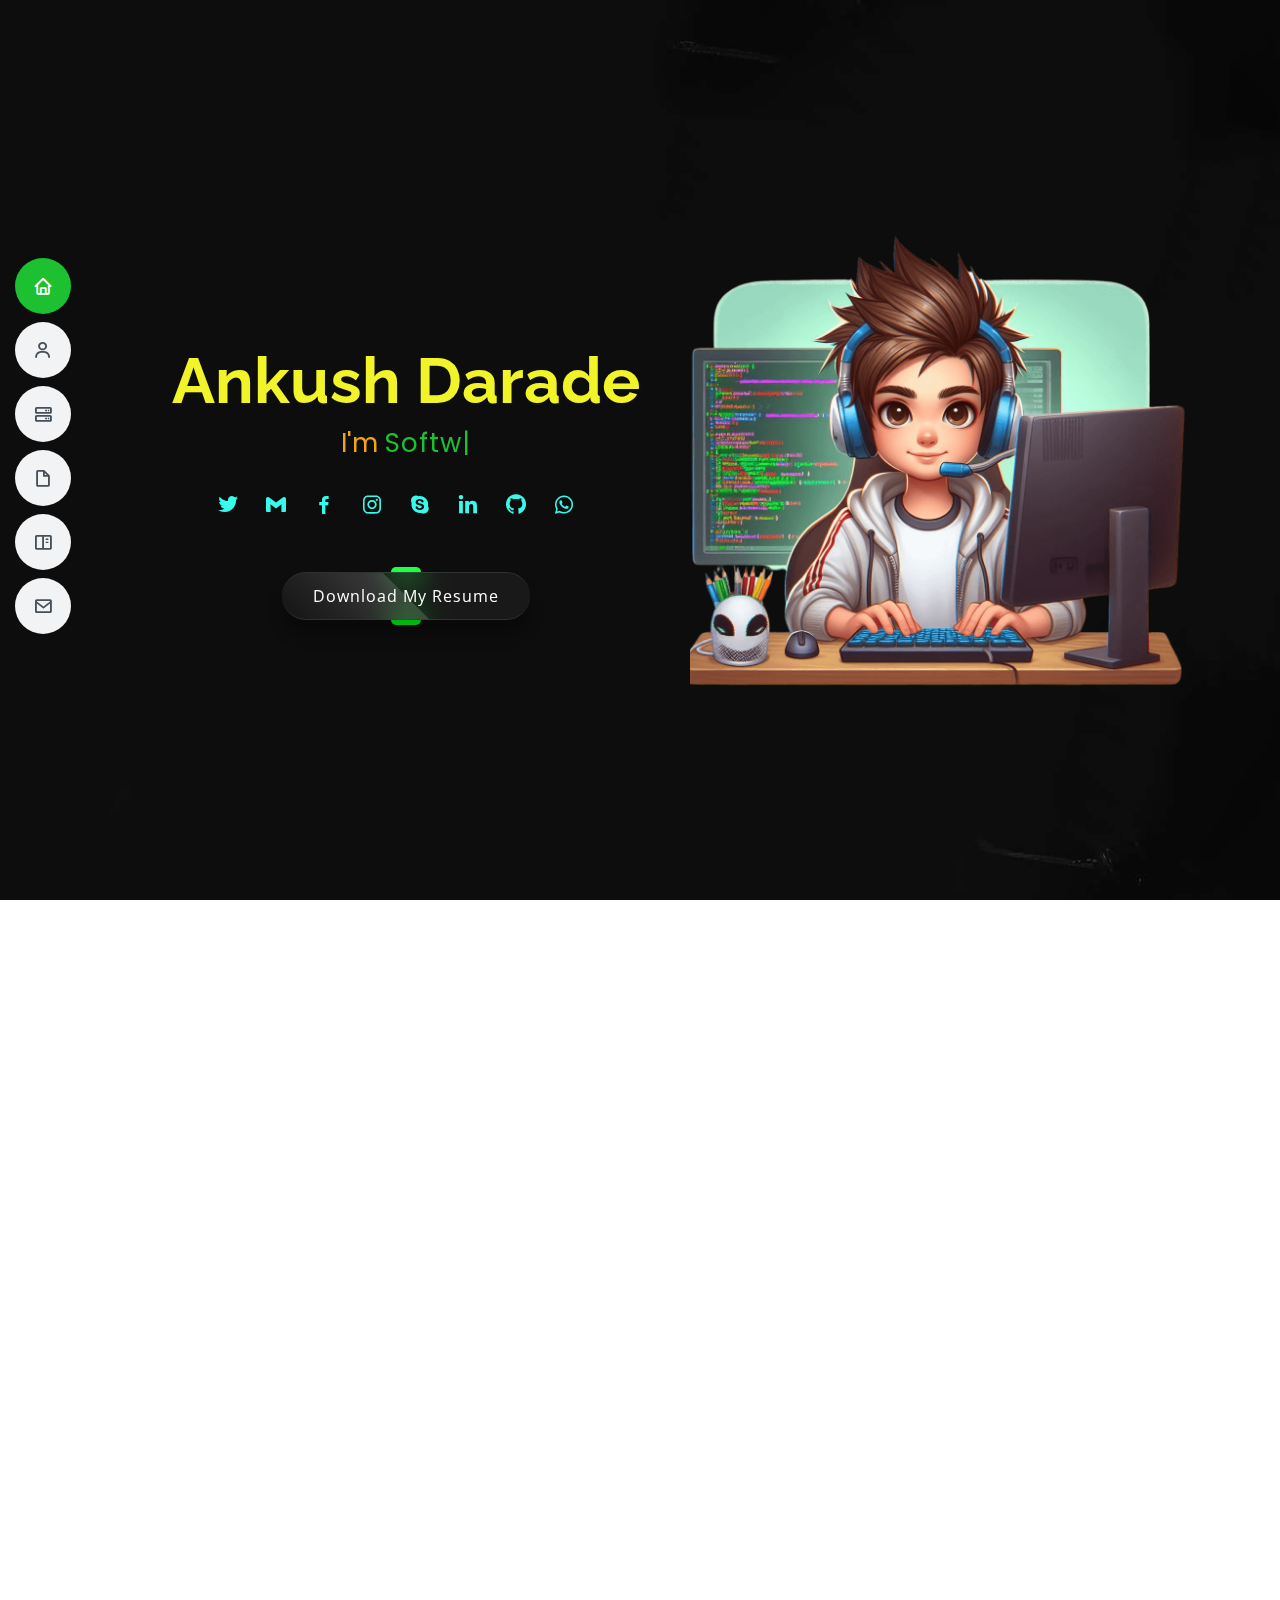
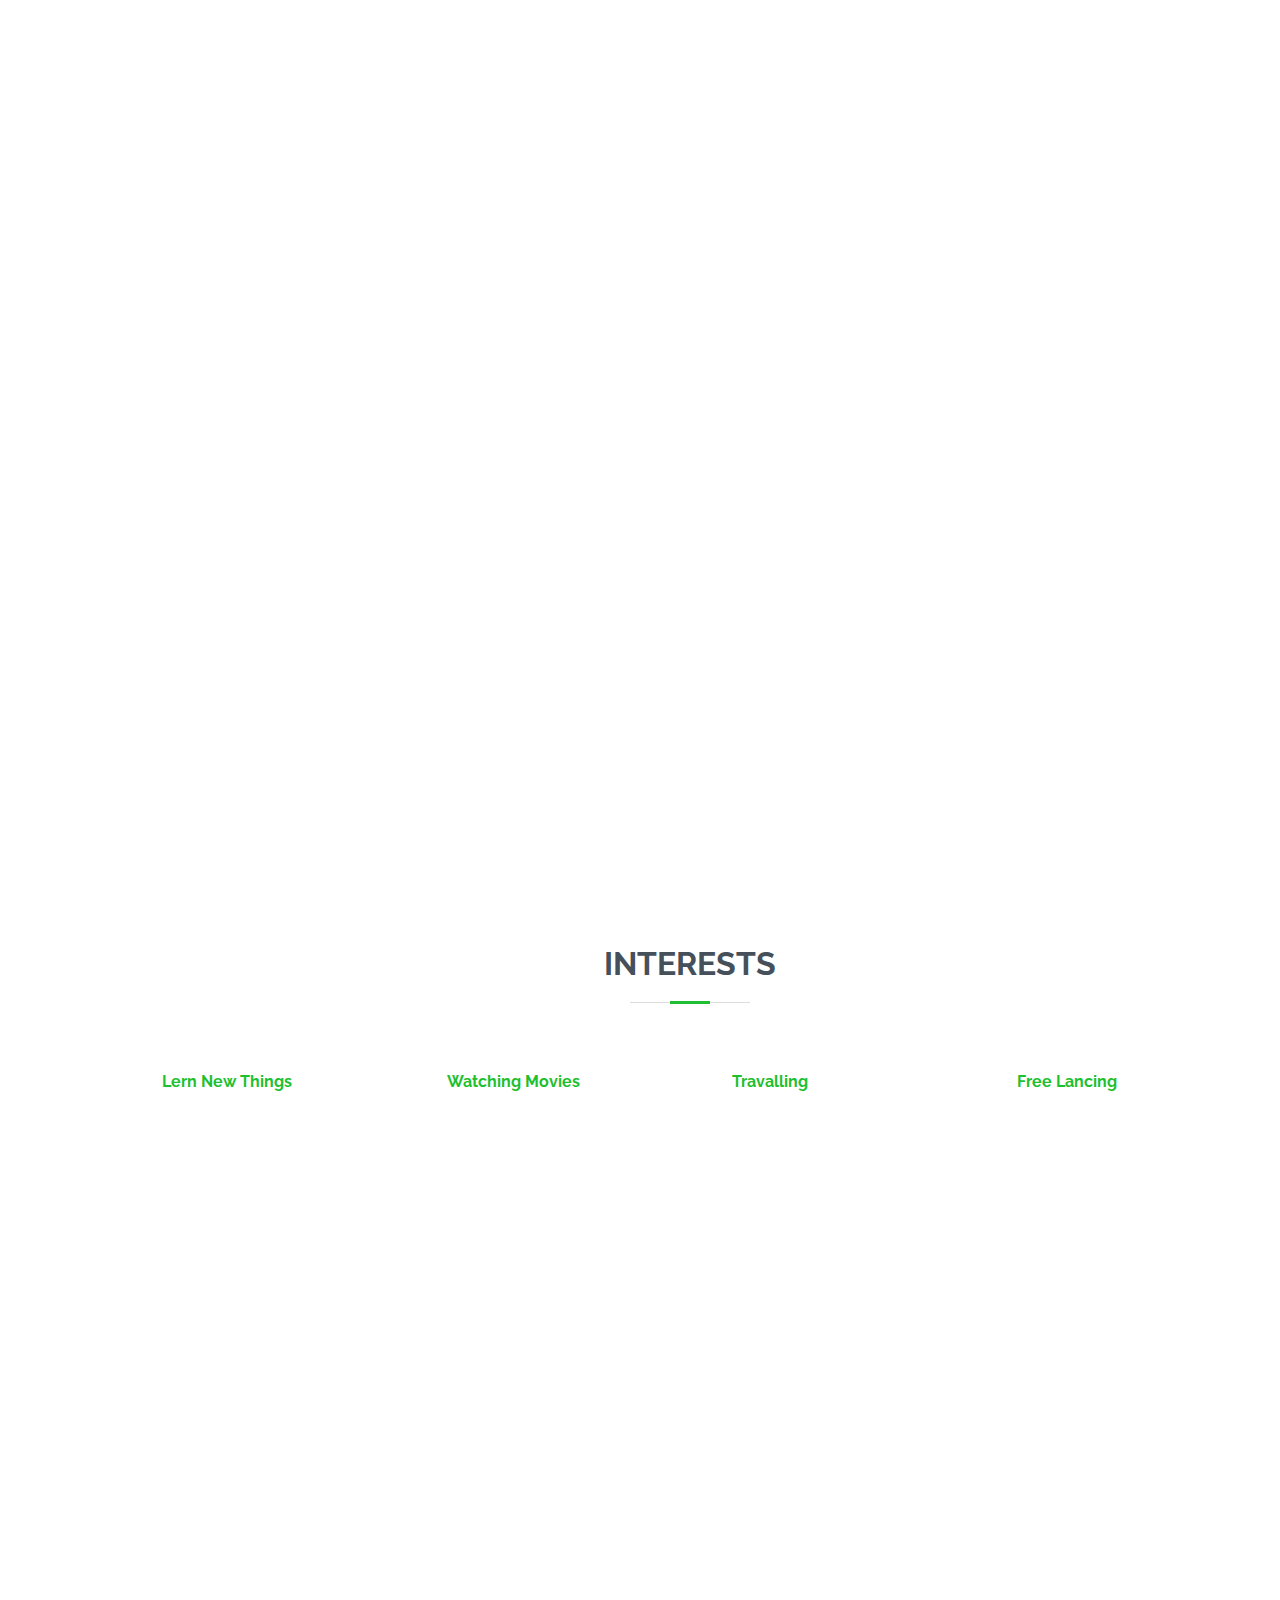
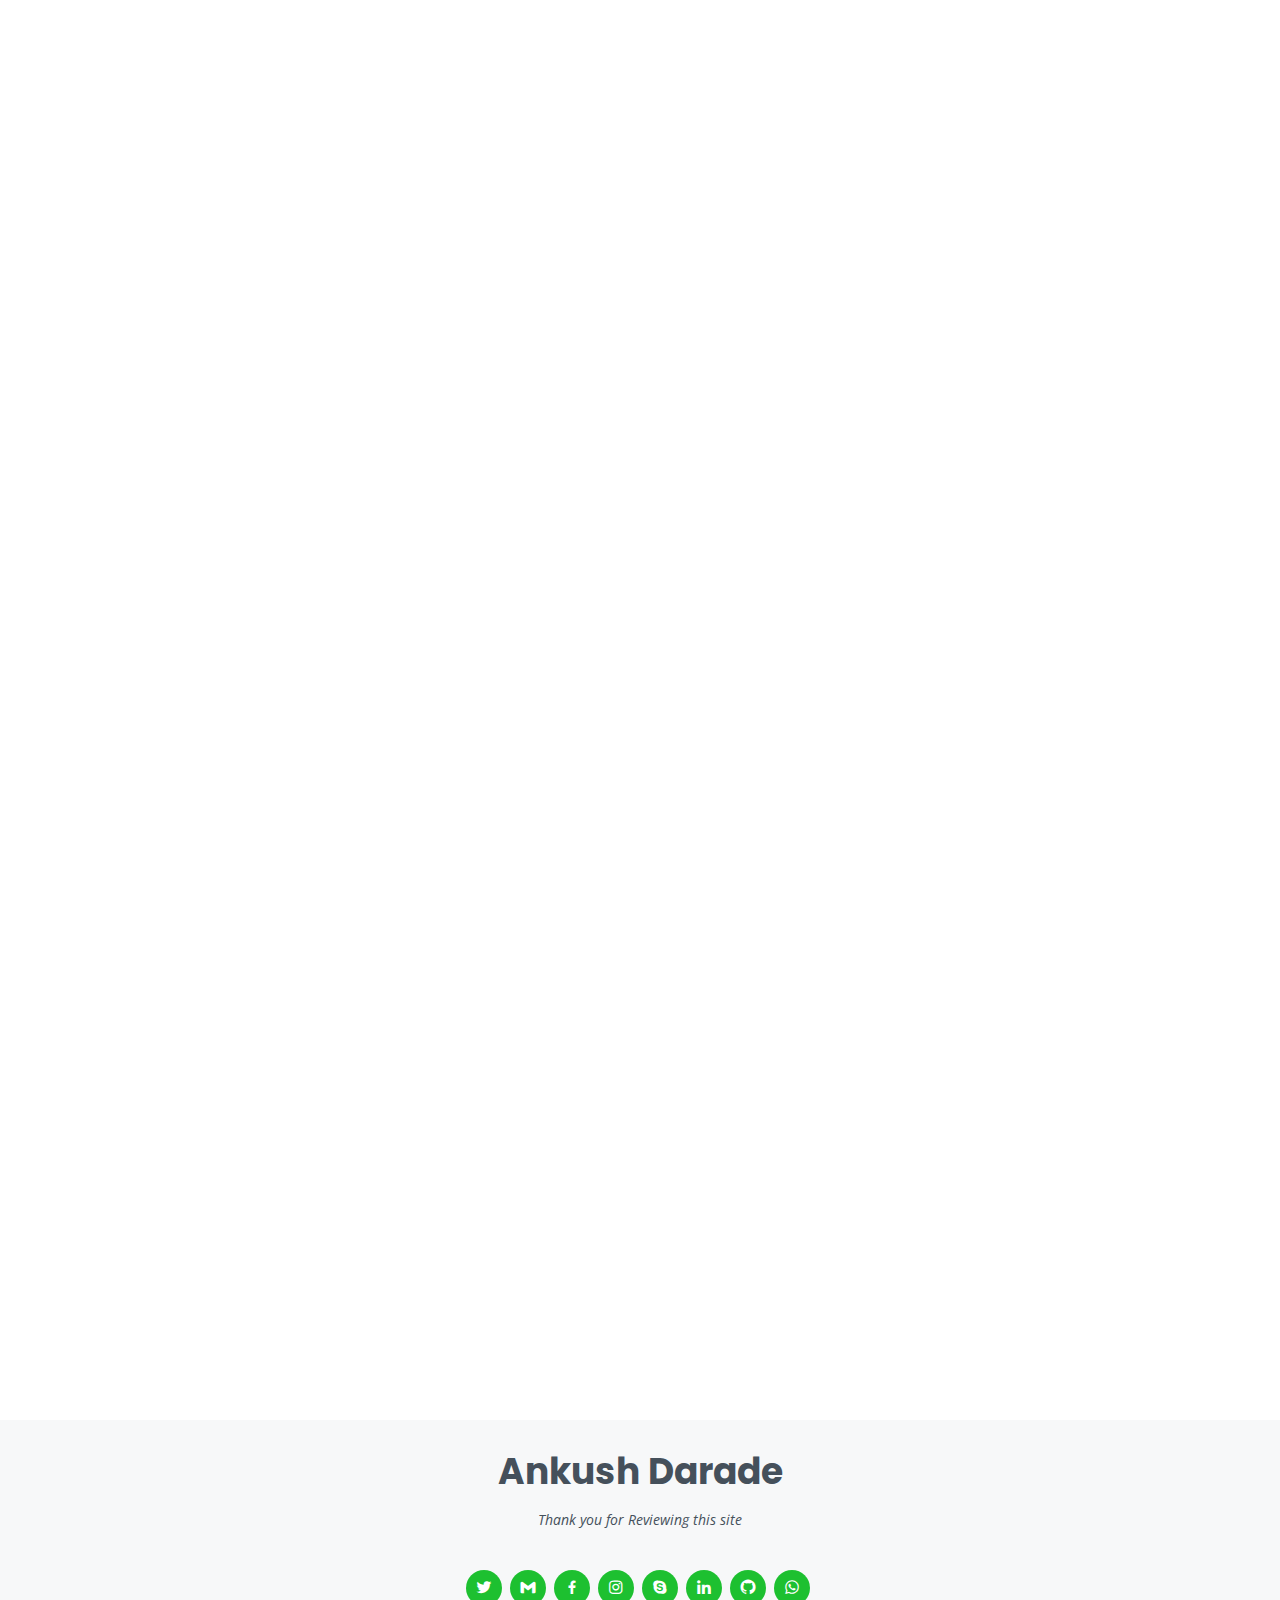
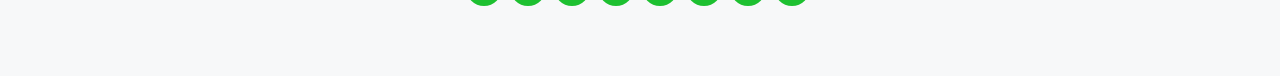
==== commit 1a98d139: "Update index.html" ====
--- a/index.html
+++ b/index.html
@@ -177,7 +177,7 @@
           <div class="col-lg-3 col-md-6">
             <div class="count-box">
               <i class="bi bi-emoji-smile"></i>
-              <span data-purecounter-start="0" data-purecounter-end="15" data-purecounter-duration="1"
+              <span data-purecounter-start="0" data-purecounter-end="12" data-purecounter-duration="1"
                 class="purecounter"></span>
               <p>Happy Clients</p>
             </div>
@@ -186,7 +186,7 @@
           <div class="col-lg-3 col-md-6 mt-5 mt-md-0">
             <div class="count-box">
               <i class="bi bi-bag-check-fill"></i>
-              <span data-purecounter-start="0" data-purecounter-end="25" data-purecounter-duration="1"
+              <span data-purecounter-start="0" data-purecounter-end="20" data-purecounter-duration="1"
                 class="purecounter"></span>
               <p>Projects</p>
             </div>
@@ -204,7 +204,7 @@
           <div class="col-lg-3 col-md-6 mt-5 mt-lg-0">
             <div class="count-box">
               <i class="bi bi-award"></i>
-              <span data-purecounter-start="0" data-purecounter-end="8" data-purecounter-duration="1"
+              <span data-purecounter-start="0" data-purecounter-end="4" data-purecounter-duration="1"
                 class="purecounter"></span>
               <p>Awards</p>
             </div>
@@ -399,7 +399,7 @@
 
                 <div class="resume-item">
                   <h4>Software Developer Intern</h4>
-                  <h5>Aug 2024 -  Pursing </h5>
+                  <h5>Aug 2024 -  Oct 2024 </h5>
                   <p><em>Livestrong Technologies, Nashik</em></p>
                   <ul>
                     <li>
